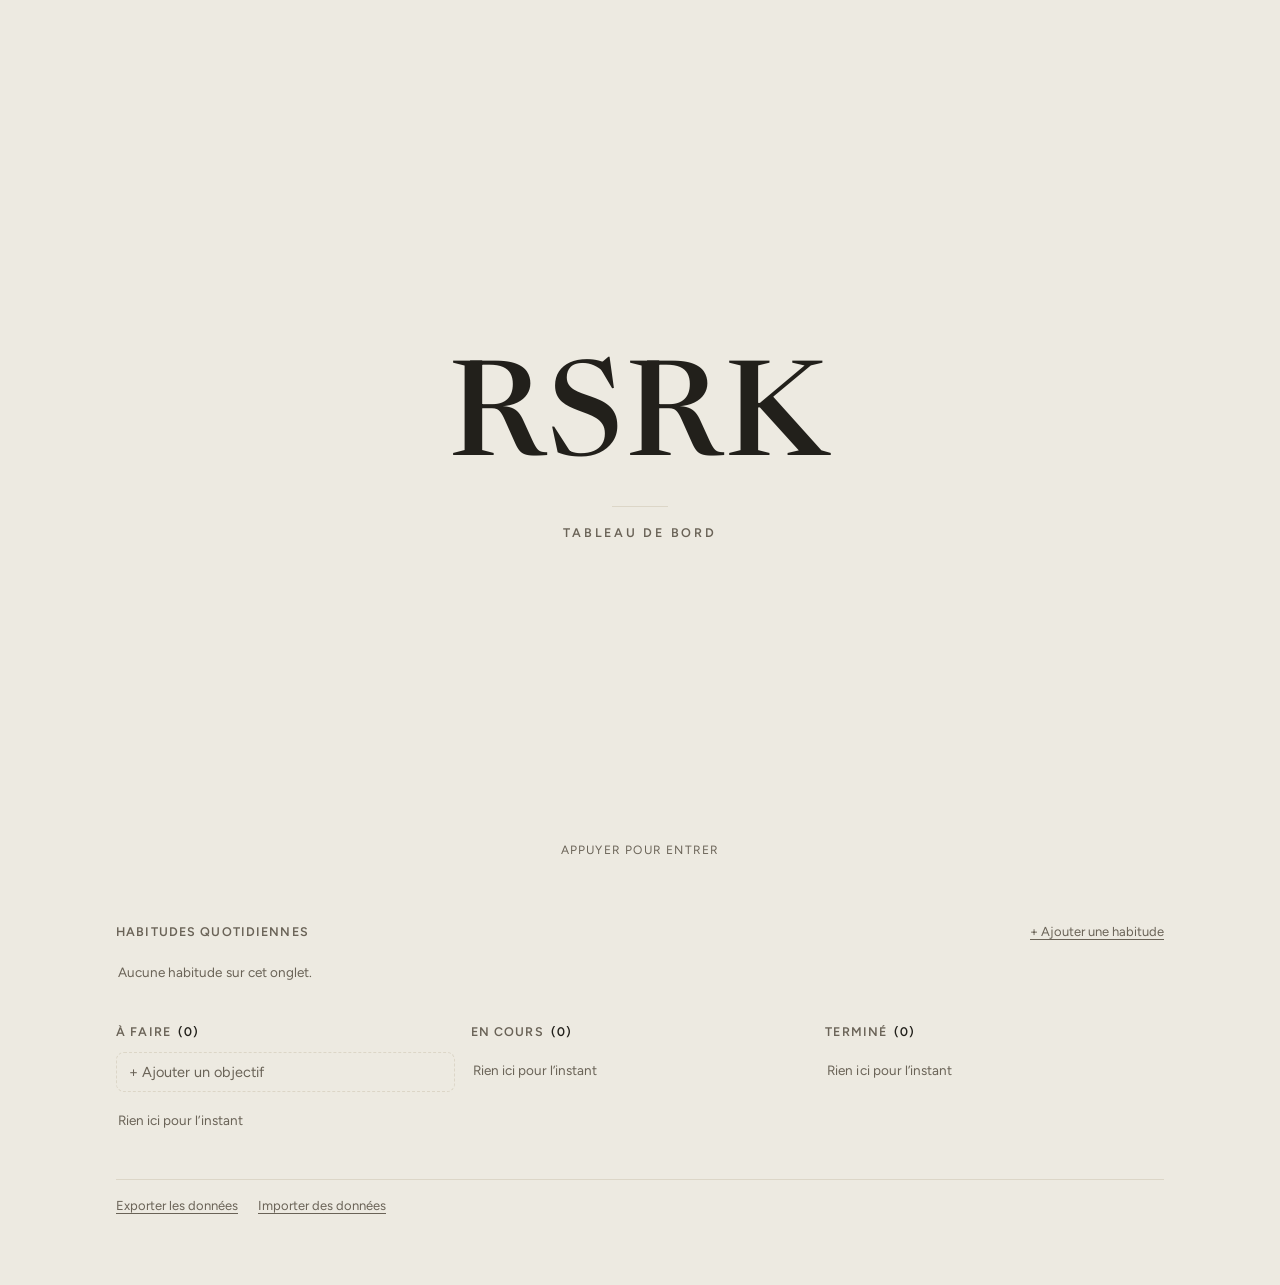
==== rsrk/index.html @ 5736db68 "Ajoute l'application RSRK'S essential (rsrk/) Co-Authored-By: Claude Opus 5.5 <noreply@anthropic.com" ====
<!doctype html><html lang="fr"><head><meta charset=utf8><link rel="manifest" href="manifest.webmanifest"><link rel="apple-touch-icon" href="icon-180.png"><link rel="icon" type="image/png" href="icon-192.png"><meta name="apple-mobile-web-app-capable" content="yes"><meta name="mobile-web-app-capable" content="yes"><meta name="apple-mobile-web-app-title" content="RSRK"><meta name="apple-mobile-web-app-status-bar-style" content="default"><meta name="theme-color" content="#EDEAE1" media="(prefers-color-scheme: light)"><meta name="theme-color" content="#161713" media="(prefers-color-scheme: dark)"><meta name=viewport content="width=device-width,initial-scale=1,viewport-fit=cover"><style>:root{color-scheme:light;box-sizing:border-box;padding-top:env(safe-area-inset-top,0px);padding-bottom:env(safe-area-inset-bottom,0px)}html{scroll-padding-top:env(safe-area-inset-top,0px)}body{margin:0;padding:0;font:14px -apple-system,BlinkMacSystemFont,sans-serif;background:#faf9f5;color:#141413}img{max-width:100%}[hidden]:not([hidden=until-found i]){display:none!important}</style></head><body>
<title>RSRK'S essential</title>
<style>
/* latin-ext */
@font-face {
  font-family: 'Figtree';
  font-style: normal;
  font-weight: 400;
  font-display: swap;
  src: url([data-uri]) format('woff2');
  unicode-range: U+0100-02BA, U+02BD-02C5, U+02C7-02CC, U+02CE-02D7, U+02DD-02FF, U+0304, U+0308, U+0329, U+1D00-1DBF, U+1E00-1E9F, U+1EF2-1EFF, U+2020, U+20A0-20AB, U+20AD-20C0, U+2113, U+2C60-2C7F, U+A720-A7FF;
}
/* latin */
@font-face {
  font-family: 'Figtree';
  font-style: normal;
  font-weight: 400;
  font-display: swap;
  src: url([data-uri]) format('woff2');
  unicode-range: U+0000-00FF, U+0131, U+0152-0153, U+02BB-02BC, U+02C6, U+02DA, U+02DC, U+0304, U+0308, U+0329, U+2000-206F, U+20AC, U+2122, U+2191, U+2193, U+2212, U+2215, U+FEFF, U+FFFD;
}
/* latin-ext */
@font-face {
  font-family: 'Figtree';
  font-style: normal;
  font-weight: 500;
  font-display: swap;
  src: url([data-uri]) format('woff2');
  unicode-range: U+0100-02BA, U+02BD-02C5, U+02C7-02CC, U+02CE-02D7, U+02DD-02FF, U+0304, U+0308, U+0329, U+1D00-1DBF, U+1E00-1E9F, U+1EF2-1EFF, U+2020, U+20A0-20AB, U+20AD-20C0, U+2113, U+2C60-2C7F, U+A720-A7FF;
}
/* latin */
@font-face {
  font-family: 'Figtree';
  font-style: normal;
  font-weight: 500;
  font-display: swap;
  src: url([data-uri]) format('woff2');
  unicode-range: U+0000-00FF, U+0131, U+0152-0153, U+02BB-02BC, U+02C6, U+02DA, U+02DC, U+0304, U+0308, U+0329, U+2000-206F, U+20AC, U+2122, U+2191, U+2193, U+2212, U+2215, U+FEFF, U+FFFD;
}
/* latin-ext */
@font-face {
  font-family: 'Figtree';
  font-style: normal;
  font-weight: 600;
  font-display: swap;
  src: url([data-uri]) format('woff2');
  unicode-range: U+0100-02BA, U+02BD-02C5, U+02C7-02CC, U+02CE-02D7, U+02DD-02FF, U+0304, U+0308, U+0329, U+1D00-1DBF, U+1E00-1E9F, U+1EF2-1EFF, U+2020, U+20A0-20AB, U+20AD-20C0, U+2113, U+2C60-2C7F, U+A720-A7FF;
}
/* latin */
@font-face {
  font-family: 'Figtree';
  font-style: normal;
  font-weight: 600;
  font-display: swap;
  src: url([data-uri]) format('woff2');
  unicode-range: U+0000-00FF, U+0131, U+0152-0153, U+02BB-02BC, U+02C6, U+02DA, U+02DC, U+0304, U+0308, U+0329, U+2000-206F, U+20AC, U+2122, U+2191, U+2193, U+2212, U+2215, U+FEFF, U+FFFD;
}
/* latin-ext */
@font-face {
  font-family: 'Figtree';
  font-style: normal;
  font-weight: 700;
  font-display: swap;
  src: url([data-uri]) format('woff2');
  unicode-range: U+0100-02BA, U+02BD-02C5, U+02C7-02CC, U+02CE-02D7, U+02DD-02FF, U+0304, U+0308, U+0329, U+1D00-1DBF, U+1E00-1E9F, U+1EF2-1EFF, U+2020, U+20A0-20AB, U+20AD-20C0, U+2113, U+2C60-2C7F, U+A720-A7FF;
}
/* latin */
@font-face {
  font-family: 'Figtree';
  font-style: normal;
  font-weight: 700;
  font-display: swap;
  src: url([data-uri]) format('woff2');
  unicode-range: U+0000-00FF, U+0131, U+0152-0153, U+02BB-02BC, U+02C6, U+02DA, U+02DC, U+0304, U+0308, U+0329, U+2000-206F, U+20AC, U+2122, U+2191, U+2193, U+2212, U+2215, U+FEFF, U+FFFD;
}
/* vietnamese */
@font-face {
  font-family: 'Newsreader';
  font-style: normal;
  font-weight: 400;
  font-display: swap;
  src: url([data-uri]) format('woff2');
  unicode-range: U+0102-0103, U+0110-0111, U+0128-0129, U+0168-0169, U+01A0-01A1, U+01AF-01B0, U+0300-0301, U+0303-0304, U+0308-0309, U+0323, U+0329, U+1EA0-1EF9, U+20AB;
}
/* latin-ext */
@font-face {
  font-family: 'Newsreader';
  font-style: normal;
  font-weight: 400;
  font-display: swap;
  src: url([data-uri]) format('woff2');
  unicode-range: U+0100-02BA, U+02BD-02C5, U+02C7-02CC, U+02CE-02D7, U+02DD-02FF, U+0304, U+0308, U+0329, U+1D00-1DBF, U+1E00-1E9F, U+1EF2-1EFF, U+2020, U+20A0-20AB, U+20AD-20C0, U+2113, U+2C60-2C7F, U+A720-A7FF;
}
/* latin */
@font-face {
  font-family: 'Newsreader';
  font-style: normal;
  font-weight: 400;
  font-display: swap;
  src: url([data-uri]) format('woff2');
  unicode-range: U+0000-00FF, U+0131, U+0152-0153, U+02BB-02BC, U+02C6, U+02DA, U+02DC, U+0304, U+0308, U+0329, U+2000-206F, U+20AC, U+2122, U+2191, U+2193, U+2212, U+2215, U+FEFF, U+FFFD;
}
/* vietnamese */
@font-face {
  font-family: 'Newsreader';
  font-style: normal;
  font-weight: 500;
  font-display: swap;
  src: url([data-uri]) format('woff2');
  unicode-range: U+0102-0103, U+0110-0111, U+0128-0129, U+0168-0169, U+01A0-01A1, U+01AF-01B0, U+0300-0301, U+0303-0304, U+0308-0309, U+0323, U+0329, U+1EA0-1EF9, U+20AB;
}
/* latin-ext */
@font-face {
  font-family: 'Newsreader';
  font-style: normal;
  font-weight: 500;
  font-display: swap;
  src: url([data-uri]) format('woff2');
  unicode-range: U+0100-02BA, U+02BD-02C5, U+02C7-02CC, U+02CE-02D7, U+02DD-02FF, U+0304, U+0308, U+0329, U+1D00-1DBF, U+1E00-1E9F, U+1EF2-1EFF, U+2020, U+20A0-20AB, U+20AD-20C0, U+2113, U+2C60-2C7F, U+A720-A7FF;
}
/* latin */
@font-face {
  font-family: 'Newsreader';
  font-style: normal;
  font-weight: 500;
  font-display: swap;
  src: url([data-uri]) format('woff2');
  unicode-range: U+0000-00FF, U+0131, U+0152-0153, U+02BB-02BC, U+02C6, U+02DA, U+02DC, U+0304, U+0308, U+0329, U+2000-206F, U+20AC, U+2122, U+2191, U+2193, U+2212, U+2215, U+FEFF, U+FFFD;
}
</style>
<style>
  :root{
    --paper:#EDEAE1;
    --card:#FAF8F3;
    --ink:#22201B;
    --ink-muted:#6A6357;
    --line:#DCD6C7;
    --accent:#22463B;
    --accent-soft:#DFE8E2;
    --warning:#B07C24;
    --critical:#AB3A2E;
    --shadow:rgba(34,32,27,0.08);
    --radius-s:8px;
    --radius-m:12px;
  }
  @media (prefers-color-scheme: dark){
    :root:not([data-theme="light"]){
      --paper:#161713;
      --card:#1F211B;
      --ink:#EFEAE0;
      --ink-muted:#ABA294;
      --line:#33362D;
      --accent:#78C4A6;
      --accent-soft:#233029;
      --warning:#DFAC5C;
      --critical:#E1786B;
      --shadow:rgba(0,0,0,0.45);
    }
  }
  :root[data-theme="dark"]{
    --paper:#161713;
    --card:#1F211B;
    --ink:#EFEAE0;
    --ink-muted:#ABA294;
    --line:#33362D;
    --accent:#78C4A6;
    --accent-soft:#233029;
    --warning:#DFAC5C;
    --critical:#E1786B;
    --shadow:rgba(0,0,0,0.45);
  }

  *{box-sizing:border-box;}
  html,body{margin:0;padding:0;}
  body{
    background:var(--paper);
    color:var(--ink);
    font-family:'Figtree', system-ui, -apple-system, sans-serif;
    font-size:16px;
    line-height:1.6;
    letter-spacing:0.002em;
    -webkit-font-smoothing:antialiased;
  }
  @media (prefers-reduced-motion: reduce){
    *{transition:none !important; animation:none !important;}
  }

  .app{max-width:1100px;margin:0 auto;padding:32px 26px 72px;}

  header{
    display:flex;align-items:baseline;justify-content:space-between;gap:18px;flex-wrap:wrap;
    padding-bottom:20px;border-bottom:1px solid var(--line);margin-bottom:22px;
  }
  .brand{display:flex;align-items:baseline;gap:14px;}
  .brand-mark{font-family:'Newsreader', Georgia, serif;font-weight:500;font-size:32px;letter-spacing:0.005em;}
  .brand-sub{font-size:14px;color:var(--ink-muted);}
  .today{font-size:14px;color:var(--ink-muted);text-transform:capitalize;font-variant-numeric:tabular-nums;}

  /* ---- tabs ---- */
  .tabstrip{display:flex;align-items:center;gap:6px;overflow-x:auto;padding-bottom:2px;margin-bottom:26px;}
  .tab{
    position:relative;display:flex;align-items:center;gap:9px;
    padding:10px 15px 12px;border:none;background:transparent;cursor:pointer;
    font-family:'Figtree', sans-serif;font-size:15px;font-weight:500;
    color:var(--ink-muted);white-space:nowrap;border-bottom:2px solid transparent;
  }
  .tab:hover{color:var(--ink);}
  .tab.active{color:var(--ink);border-bottom-color:var(--tab-color, var(--accent));}
  .tab .dot{width:9px;height:9px;border-radius:50%;background:var(--tab-color, var(--accent));flex:none;}
  .tab .tab-del{
    margin-left:2px;border:none;background:none;color:var(--ink-muted);cursor:pointer;
    font-size:14px;line-height:1;padding:2px 4px;border-radius:5px;opacity:0;
  }
  .tab:hover .tab-del{opacity:1;}
  .tab .tab-del:hover{color:var(--critical);background:var(--accent-soft);}
  .tab .tab-del.confirm{opacity:1;color:var(--critical);font-size:12px;font-weight:600;}
  .tab-add{
    display:flex;align-items:center;justify-content:center;width:32px;height:32px;flex:none;
    border:1px dashed var(--line);border-radius:50%;background:transparent;color:var(--ink-muted);
    cursor:pointer;font-size:17px;margin-left:6px;
  }
  .tab-add:hover{color:var(--ink);border-color:var(--ink-muted);}

  /* ---- section labels ---- */
  .section-head{
    display:flex;align-items:center;justify-content:space-between;gap:12px;
    margin:0 0 12px;
  }
  .section-label{
    font-size:12.5px;font-weight:600;text-transform:uppercase;letter-spacing:0.09em;
    color:var(--ink-muted);
  }

  /* ---- agenda ---- */
  .agenda-wrap{margin-bottom:30px;}
  .agenda{
    background:var(--card);border:1px solid var(--line);border-radius:var(--radius-m);
    padding:20px 22px;display:grid;grid-template-columns:1fr 300px;gap:26px;align-items:start;
  }
  @media (max-width:820px){ .agenda{grid-template-columns:1fr;} }

  .brief{border-left:3px solid var(--accent);padding-left:16px;margin-bottom:20px;}
  .brief.quiet{border-left-color:var(--line);}
  .brief .bk{
    font-size:11.5px;font-weight:600;text-transform:uppercase;letter-spacing:0.09em;
    color:var(--ink-muted);margin-bottom:4px;
  }
  .brief .bt{
    font-family:'Newsreader', Georgia, serif;font-weight:500;
    font-size:clamp(20px,3.4vw,26px);line-height:1.25;
  }
  .brief .bq{font-size:15px;color:var(--ink-muted);}
  .brief .bn{font-size:14px;color:var(--ink-muted);margin-top:5px;line-height:1.5;}
  .brief .bl{display:flex;flex-direction:column;gap:12px;}
  .brief-time{
    display:inline-block;font-size:12.5px;font-variant-numeric:tabular-nums;
    background:var(--accent-soft);color:var(--accent);padding:2px 9px;border-radius:20px;
    margin-bottom:5px;
  }

  .up-title{
    font-size:11.5px;font-weight:600;text-transform:uppercase;letter-spacing:0.09em;
    color:var(--ink-muted);margin:0 0 9px;
  }
  .up-row{
    display:grid;grid-template-columns:56px 1fr auto;gap:12px;align-items:baseline;
    padding:8px 6px;border-radius:6px;border-top:1px solid var(--line);
  }
  .up-row:hover{background:var(--accent-soft);}
  .up-row .d{
    font-size:12.5px;color:var(--ink-muted);font-variant-numeric:tabular-nums;
    text-transform:uppercase;letter-spacing:0.03em;
  }
  .up-row .t{font-size:14.5px;min-width:0;}
  .up-row .t .h{font-size:12.5px;color:var(--ink-muted);font-variant-numeric:tabular-nums;}
  .up-row .acts{display:flex;gap:2px;opacity:0;}
  .up-row:hover .acts{opacity:1;}
  .up-empty{font-size:14px;color:var(--ink-muted);padding:8px 2px;}

  .cal{min-width:0;}
  .cal-head{
    display:flex;align-items:center;justify-content:space-between;gap:8px;margin-bottom:10px;
  }
  .cal-head .m{font-size:14.5px;font-weight:500;text-transform:capitalize;}
  .cal-nav{
    border:1px solid var(--line);background:transparent;color:var(--ink-muted);cursor:pointer;
    width:26px;height:26px;border-radius:6px;font-size:14px;line-height:1;
    font-family:'Figtree',sans-serif;
  }
  .cal-nav:hover{color:var(--ink);border-color:var(--ink-muted);}
  .cal-grid{display:grid;grid-template-columns:repeat(7,1fr);gap:3px;}
  .cal-dow{
    font-size:10.5px;text-transform:uppercase;letter-spacing:0.05em;color:var(--ink-muted);
    text-align:center;padding-bottom:4px;
  }
  .cal-day{
    position:relative;aspect-ratio:1;border:none;background:transparent;cursor:pointer;
    border-radius:7px;font-family:'Figtree',sans-serif;font-size:13px;color:var(--ink);
    font-variant-numeric:tabular-nums;display:flex;align-items:center;justify-content:center;
    padding:0;
  }
  .cal-day.out{color:var(--ink-muted);opacity:.4;}
  .cal-day:hover{background:var(--accent-soft);}
  .cal-day.today{font-weight:700;box-shadow:inset 0 0 0 1.5px var(--ink-muted);}
  .cal-day.has::after{
    content:'';position:absolute;bottom:4px;left:50%;transform:translateX(-50%);
    width:4px;height:4px;border-radius:50%;background:var(--accent);
  }
  .cal-day.sel{background:var(--accent);color:var(--card);}
  .cal-day.sel.has::after{background:var(--card);}

  /* ---- stats ---- */
  .stats{display:grid;grid-template-columns:repeat(3,1fr);gap:14px;margin-bottom:30px;}
  .stat{background:var(--card);border:1px solid var(--line);border-radius:var(--radius-m);padding:16px 18px;}
  .stat .n{
    font-family:'Newsreader', Georgia, serif;font-weight:500;font-size:30px;line-height:1.1;
    font-variant-numeric:tabular-nums;color:var(--stat-color,var(--ink));
  }
  .stat .l{font-size:13px;color:var(--ink-muted);margin-top:4px;}
  .stat .bar{height:5px;border-radius:3px;background:var(--line);margin-top:12px;overflow:hidden;}
  .stat .bar > div{height:100%;background:var(--tab-color,var(--accent));}

  /* ---- habits ---- */
  .habits-wrap{margin-bottom:30px;}
  .habits{display:grid;grid-template-columns:repeat(2,1fr);gap:12px;}
  .habit{
    background:var(--card);border:1px solid var(--line);border-radius:var(--radius-m);
    padding:14px 16px;display:flex;flex-direction:column;gap:12px;
  }
  .habit-top{display:flex;align-items:center;justify-content:space-between;gap:10px;}
  .habit-title{font-size:15px;font-weight:500;}
  .habit-right{display:flex;align-items:center;gap:8px;flex:none;}
  .habit-streak{font-size:13px;color:var(--ink-muted);font-variant-numeric:tabular-nums;}
  .habit-days{display:flex;gap:7px;}
  .day{
    display:flex;flex-direction:column;align-items:center;gap:5px;border:none;background:none;
    cursor:pointer;padding:0;font-family:'Figtree',sans-serif;
  }
  .day .dl{font-size:11px;color:var(--ink-muted);text-transform:uppercase;letter-spacing:0.04em;}
  .day .box{
    width:26px;height:26px;border-radius:8px;border:1.5px solid var(--line);
    display:flex;align-items:center;justify-content:center;font-size:14px;color:transparent;
  }
  .day.done .box{background:var(--habit-color,var(--accent));border-color:var(--habit-color,var(--accent));color:var(--card);}
  .day.today .box{border-color:var(--ink-muted);}
  .day.today .dl{color:var(--ink);font-weight:600;}
  .day:hover .box{border-color:var(--ink-muted);}

  /* ---- board ---- */
  .board{display:grid;grid-template-columns:repeat(3,1fr);gap:16px;}
  @media (max-width:760px){
    .board{grid-template-columns:1fr;}
    .stats{grid-template-columns:1fr;}
    .habits{grid-template-columns:1fr;}
  }
  .column{display:flex;flex-direction:column;gap:10px;min-width:0;}
  .column h2{
    display:flex;align-items:baseline;gap:7px;margin:0;font-size:12.5px;font-weight:600;
    text-transform:uppercase;letter-spacing:0.09em;color:var(--ink-muted);
  }
  .column h2 .count{color:var(--ink);font-variant-numeric:tabular-nums;}
  .add-goal{
    border:1px dashed var(--line);background:transparent;color:var(--ink-muted);
    border-radius:var(--radius-s);padding:10px 12px;font-size:14.5px;cursor:pointer;text-align:left;
    font-family:'Figtree',sans-serif;
  }
  .add-goal:hover{color:var(--ink);border-color:var(--ink-muted);}
  .link-btn{
    border:none;background:none;color:var(--ink-muted);font-size:13px;cursor:pointer;
    text-decoration:underline;text-underline-offset:3px;padding:0;text-align:left;width:fit-content;
    font-family:'Figtree',sans-serif;
  }
  .link-btn:hover{color:var(--ink);}

  .cards{display:flex;flex-direction:column;gap:10px;}
  .card{
    background:var(--card);border:1px solid var(--line);border-left:3px solid var(--tab-color,var(--accent));
    border-radius:var(--radius-s);padding:13px 14px;box-shadow:0 1px 2px var(--shadow);
  }
  .card .row1{display:flex;justify-content:space-between;gap:10px;align-items:flex-start;}
  .card .title{font-size:15px;font-weight:500;line-height:1.45;}
  .card .note{font-size:13.5px;color:var(--ink-muted);margin-top:5px;line-height:1.5;
    display:-webkit-box;-webkit-line-clamp:3;-webkit-box-orient:vertical;overflow:hidden;}
  .card .meta{display:flex;flex-wrap:wrap;gap:7px;margin-top:10px;}
  .chip{font-size:12px;padding:2px 9px;border-radius:20px;font-variant-numeric:tabular-nums;}
  .chip.deadline{background:var(--accent-soft);color:var(--accent);}
  .chip.example{background:var(--warning);color:var(--card);}
  .card .actions{display:flex;align-items:center;gap:2px;flex:none;}
  .icon-btn{
    border:none;background:none;color:var(--ink-muted);cursor:pointer;font-size:15px;
    padding:3px 6px;border-radius:5px;line-height:1;font-family:'Figtree',sans-serif;
  }
  .icon-btn:hover{color:var(--ink);background:var(--accent-soft);}
  .icon-btn.del:hover{color:var(--critical);}
  .icon-btn.del.confirm{color:var(--critical);font-size:12px;font-weight:600;}
  .empty-col{font-size:13.5px;color:var(--ink-muted);padding:8px 2px;}

  /* ---- modal ---- */
  .overlay{position:fixed;inset:0;background:rgba(20,18,14,0.45);display:flex;
    align-items:center;justify-content:center;padding:20px;z-index:50;}
  .overlay[hidden]{display:none;}
  .modal{
    background:var(--card);border:1px solid var(--line);border-radius:var(--radius-m);
    width:100%;max-width:400px;padding:22px;box-shadow:0 10px 30px var(--shadow);
    max-height:90vh;overflow-y:auto;
  }
  .modal h3{margin:0 0 16px;font-family:'Newsreader',Georgia,serif;font-weight:500;font-size:21px;}
  .field{margin-bottom:14px;}
  .field label{display:block;font-size:12.5px;font-weight:600;text-transform:uppercase;
    letter-spacing:0.07em;color:var(--ink-muted);margin-bottom:6px;}
  .field input[type=text], .field input[type=date], .field input[type=time], .field textarea{
    width:100%;background:var(--paper);border:1px solid var(--line);border-radius:var(--radius-s);
    padding:9px 11px;font-family:'Figtree',sans-serif;font-size:15px;color:var(--ink);
  }
  .field textarea{resize:vertical;min-height:66px;line-height:1.5;}
  .field input:focus, .field textarea:focus{outline:2px solid var(--accent);outline-offset:1px;}
  .field.inline{display:flex;align-items:center;gap:9px;}
  .field.inline label{margin:0;text-transform:none;letter-spacing:0;font-weight:400;font-size:14.5px;color:var(--ink);}
  .field.inline input[type=checkbox]{width:17px;height:17px;accent-color:var(--accent);flex:none;}
  .two-col{display:grid;grid-template-columns:1fr 1fr;gap:12px;}
  .swatches{display:flex;gap:9px;flex-wrap:wrap;}
  .swatch{width:28px;height:28px;border-radius:50%;cursor:pointer;border:2px solid transparent;}
  .swatch.selected{border-color:var(--ink);}
  .modal-actions{display:flex;justify-content:space-between;align-items:center;margin-top:18px;gap:8px;}
  .btn{font-family:'Figtree',sans-serif;font-size:14.5px;font-weight:500;border-radius:var(--radius-s);
    padding:10px 17px;cursor:pointer;border:1px solid transparent;}
  .btn.primary{background:var(--accent);color:var(--card);}
  .btn.primary:hover{opacity:.9;}
  .btn.ghost{background:transparent;border-color:var(--line);color:var(--ink);}
  .btn.ghost:hover{border-color:var(--ink-muted);}
  .btn.text{background:none;border:none;color:var(--critical);padding:10px 4px;}
  .btn:focus-visible, .icon-btn:focus-visible, .tab:focus-visible, .swatch:focus-visible, .day:focus-visible,
  .cal-day:focus-visible, .cal-nav:focus-visible{
    outline:2px solid var(--accent);outline-offset:2px;
  }
  /* ---- montant ---- */
  .amount-wrap{margin-bottom:30px;}
  .amount-card{
    background:var(--card);border:1px solid var(--line);border-radius:var(--radius-m);
    padding:20px 22px;display:flex;align-items:flex-end;justify-content:space-between;
    gap:16px;flex-wrap:wrap;border-left:3px solid var(--tab-color,var(--accent));
  }
  .amount-card .lbl{font-size:13px;color:var(--ink-muted);margin-bottom:4px;}
  .amount-card .val{
    font-family:'Newsreader', Georgia, serif;font-weight:500;
    font-size:clamp(30px,6vw,42px);line-height:1.05;font-variant-numeric:tabular-nums;
    color:var(--tab-color,var(--accent));
  }
  .amount-empty{
    background:transparent;border:1px dashed var(--line);border-radius:var(--radius-m);
    padding:16px 18px;color:var(--ink-muted);font-size:14.5px;cursor:pointer;width:100%;
    text-align:left;font-family:'Figtree',sans-serif;
  }
  .amount-empty:hover{color:var(--ink);border-color:var(--ink-muted);}

  /* ---- dépenses / camembert ---- */
  .spend-wrap{margin-bottom:30px;}
  .spend{
    background:var(--card);border:1px solid var(--line);border-radius:var(--radius-m);
    padding:22px;display:grid;grid-template-columns:220px 1fr;gap:26px;align-items:center;
  }
  @media (max-width:700px){ .spend{grid-template-columns:1fr;} }
  .donut-box{position:relative;width:100%;max-width:220px;margin:0 auto;}
  .donut-box svg{display:block;width:100%;height:auto;overflow:visible;}
  .donut-center{
    position:absolute;inset:0;display:flex;flex-direction:column;
    align-items:center;justify-content:center;pointer-events:none;text-align:center;
  }
  .donut-center .t{font-size:11.5px;color:var(--ink-muted);letter-spacing:.04em;text-transform:uppercase;}
  .donut-center .v{
    font-family:'Newsreader',Georgia,serif;font-weight:500;font-size:24px;line-height:1.1;
    font-variant-numeric:tabular-nums;margin-top:2px;
  }
  .legend{display:flex;flex-direction:column;gap:2px;min-width:0;}
  .legend-row{
    display:grid;grid-template-columns:12px 1fr auto auto;gap:10px;align-items:center;
    padding:7px 6px;border-radius:6px;
  }
  .legend-row:hover{background:var(--accent-soft);}
  .legend-row .swatch{width:12px;height:12px;border-radius:3px;}
  .legend-row .name{font-size:14px;overflow:hidden;text-overflow:ellipsis;white-space:nowrap;}
  .legend-row .amt{font-size:14px;font-variant-numeric:tabular-nums;font-weight:500;}
  .legend-row .pct{font-size:12.5px;color:var(--ink-muted);font-variant-numeric:tabular-nums;min-width:38px;text-align:right;}
  .legend-row .acts{display:flex;gap:2px;opacity:0;}
  .legend-row:hover .acts{opacity:1;}
  .spend-empty{font-size:14px;color:var(--ink-muted);margin:0 0 10px;}
  .slice{transition:opacity .12s;cursor:pointer;}
  .donut-box.hovering .slice{opacity:.42;}
  .donut-box.hovering .slice.on{opacity:1;}
  .tip{
    position:fixed;z-index:60;background:var(--ink);color:var(--card);
    padding:7px 10px;border-radius:6px;font-size:12.5px;pointer-events:none;
    white-space:nowrap;font-variant-numeric:tabular-nums;
  }
  .tip[hidden]{display:none;}

  /* ---- écran d'accueil ---- */
  .splash{
    position:fixed;inset:0;z-index:100;background:var(--paper);
    display:flex;flex-direction:column;align-items:center;justify-content:center;
    gap:16px;cursor:pointer;padding:24px;text-align:center;
    transition:opacity .45s ease;
  }
  .splash[hidden]{display:none !important;}
  .splash.out{opacity:0;pointer-events:none;}
  .splash-mark{
    font-family:'Newsreader', Georgia, serif;font-weight:500;
    font-size:clamp(64px,17vw,132px);line-height:1;letter-spacing:0.02em;color:var(--ink);
    animation:splashIn .9s ease both;
  }
  .splash-rule{width:56px;height:1px;background:var(--line);animation:splashIn 1.05s ease both;}
  .splash-sub{
    font-size:12.5px;font-weight:600;text-transform:uppercase;letter-spacing:0.22em;
    color:var(--ink-muted);animation:splashIn 1.2s ease both;
  }
  .splash-hint{
    position:absolute;bottom:40px;font-size:12px;letter-spacing:0.1em;
    color:var(--ink-muted);text-transform:uppercase;
    animation:splashHint 2.4s ease-in-out .9s infinite;
  }
  @keyframes splashIn{from{opacity:0;transform:translateY(10px);}to{opacity:1;transform:none;}}
  @keyframes splashHint{0%,100%{opacity:.35;}50%{opacity:.9;}}

  .skeleton{color:var(--ink-muted);font-size:15px;padding:32px 4px;}
</style>

<div class="splash" id="splash">
  <div class="splash-mark">RSRK</div>
  <div class="splash-rule"></div>
  <div class="splash-sub">Tableau de bord</div>
  <div class="splash-hint">Appuyer pour entrer</div>
</div>

<div class="app">
  <header>
    <div class="brand">
      <span class="brand-mark">RSRK</span>
      <span class="brand-sub">Tableau de bord</span>
    </div>
    <div class="today" id="todayLabel"></div>
  </header>

  <nav class="tabstrip" id="tabstrip"></nav>

  <main id="main">
    <div class="skeleton" id="skeleton">Chargement…</div>

    <section class="agenda-wrap" id="agendaWrap" hidden>
      <div class="section-head">
        <span class="section-label">Agenda</span>
        <button class="link-btn" id="addEventBtn">+ Ajouter un événement</button>
      </div>
      <div class="agenda">
        <div class="agenda-left">
          <div id="brief"></div>
          <p class="up-title">À venir</p>
          <div id="upcoming"></div>
        </div>
        <div class="cal">
          <div class="cal-head">
            <button class="cal-nav" id="calPrev" title="Mois précédent">‹</button>
            <span class="m" id="calMonth"></span>
            <button class="cal-nav" id="calNext" title="Mois suivant">›</button>
          </div>
          <div class="cal-grid" id="calGrid"></div>
        </div>
      </div>
    </section>

    <section class="stats" id="stats" hidden></section>

    <section class="amount-wrap" id="amountWrap" hidden></section>

    <section class="spend-wrap" id="spendWrap" hidden>
      <div class="section-head">
        <span class="section-label">Dépenses</span>
        <button class="link-btn" id="addSpendBtn">+ Ajouter une dépense</button>
      </div>
      <div id="spendBody"></div>
    </section>

    <section class="habits-wrap" id="habitsWrap" hidden>
      <div class="section-head">
        <span class="section-label">Habitudes quotidiennes</span>
        <button class="link-btn" id="addHabitBtn">+ Ajouter une habitude</button>
      </div>
      <div class="habits" id="habits"></div>
    </section>

    <div class="board" id="board" hidden>
      <div class="column" data-status="todo">
        <h2>À faire <span class="count" id="count-todo"></span></h2>
        <button class="add-goal" id="addGoalBtn">+ Ajouter un objectif</button>
        <button class="link-btn" id="clearExBtn" hidden>Supprimer les exemples</button>
        <div class="cards" id="col-todo"></div>
      </div>
      <div class="column" data-status="in_progress">
        <h2>En cours <span class="count" id="count-in_progress"></span></h2>
        <div class="cards" id="col-in_progress"></div>
      </div>
      <div class="column" data-status="done">
        <h2>Terminé <span class="count" id="count-done"></span></h2>
        <div class="cards" id="col-done"></div>
      </div>
    </div>
  </main>
</div>

<div class="tip" id="tip" hidden></div>

<div class="overlay" id="overlay" hidden>
  <div class="modal" id="modal"></div>
</div>

<script>window.RSRK_SEED = {"tabs":{"perso":{"name":"Perso","color":"#22463B","order":0,"createdAt":1},"marque":{"name":"Marque RSRK","color":"#B4552C","order":1,"createdAt":2}},"goals":{},"habits":{},"expenses":{},"events":{}};</script>
<script>
// Base de données locale : remplace celle de l'artefact claude.ai.
// Tout est enregistré sur cet ordinateur (localStorage), sans serveur ni connexion.
(function(){
  var KEY = 'rsrk-db';
  var COLLECTIONS = ['tabs','goals','habits','expenses','events'];
  var state = null, listeners = [];

  function isObject(v){ return v && typeof v === 'object' && !Array.isArray(v); }
  function clone(v){ return JSON.parse(JSON.stringify(v)); }
  function merge(target, patch){
    Object.keys(patch).forEach(function(k){
      if(isObject(patch[k]) && isObject(target[k])) merge(target[k], patch[k]);
      else target[k] = patch[k];
    });
    return target;
  }

  function load(){
    var raw = localStorage.getItem(KEY);
    // premier lancement : on part des données importées de l'artefact
    state = raw ? JSON.parse(raw) : clone(window.RSRK_SEED || {});
    COLLECTIONS.forEach(function(c){ if(!state[c]) state[c] = {}; });
    if(!raw) save();
  }

  function save(){
    try { localStorage.setItem(KEY, JSON.stringify(state)); }
    catch(err){ alert('Enregistrement impossible : ' + err.message); }
    if(window.RSRK_ON_SAVE) window.RSRK_ON_SAVE();
  }

  function snapshot(name, orderField){
    var col = state[name] || {};
    var docs = Object.keys(col).map(function(id){
      var data = col[id];
      return {id: id, data: function(){ return clone(data); }};
    });
    if(orderField){
      docs.sort(function(a, b){
        var x = a.data()[orderField], y = b.data()[orderField];
        return x < y ? -1 : x > y ? 1 : 0;
      });
    }
    return {docs: docs};
  }

  function notify(name){
    listeners.forEach(function(l){
      if(!name || l.name === name) l.cb(snapshot(l.name, l.orderField));
    });
  }

  function commit(name){ save(); notify(name); }

  function newId(){
    var chars = 'abcdefghijklmnopqrstuvwxyz0123456789', id = '';
    for(var i = 0; i < 20; i++) id += chars.charAt(Math.floor(Math.random() * chars.length));
    return id;
  }

  function query(name, orderField){
    return {
      orderBy: function(field){ return query(name, field); },
      onSnapshot: function(cb){
        var l = {name: name, orderField: orderField, cb: cb};
        listeners.push(l);
        cb(snapshot(name, orderField));
        return function(){ listeners = listeners.filter(function(x){ return x !== l; }); };
      },
      add: function(data){
        var id = newId();
        state[name][id] = clone(data);
        // la page lit l'identifiant avant le rafraîchissement, comme sur l'artefact
        return Promise.resolve({id: id}).then(function(ref){
          setTimeout(function(){ commit(name); }, 0);
          return ref;
        });
      }
    };
  }

  function doc(path){
    var parts = path.split('/'), name = parts[0], id = parts[1];
    function later(){ return Promise.resolve().then(function(){ setTimeout(function(){ commit(name); }, 0); }); }
    return {
      set: function(data){ state[name][id] = clone(data); return later(); },
      update: function(patch){ if(state[name][id]) merge(state[name][id], clone(patch)); return later(); },
      delete: function(){ delete state[name][id]; return later(); }
    };
  }

  // une autre fenêtre de l'application a modifié les données
  window.addEventListener('storage', function(e){
    if(e.key !== KEY || !e.newValue) return;
    state = JSON.parse(e.newValue); notify();
  });

  window.claude = {
    use: function(capability){
      if(capability !== 'db') return Promise.resolve(null);
      try { load(); } catch(err){ return Promise.resolve(null); }
      return Promise.resolve({collection: function(name){ return query(name, null); }, doc: doc});
    }
  };
})();
</script>
<script>
(function(){
  var TAB_COLORS = ['#22463B','#B4552C','#9C7A28','#3A5A78','#6B3F62','#8C4A3E'];
  var STATUSES = ['todo','in_progress','done'];
  var STATUS_LABELS = {todo:'À faire', in_progress:'En cours', done:'Terminé'};
  var DAY_LETTERS = ['D','L','M','M','J','V','S'];
  var DOW_SHORT = ['Lu','Ma','Me','Je','Ve','Sa','Di'];

  var dbNS = null, tabs = [], goals = [], habits = [], expenses = [], events = [], activeTabId = null;
  var memoryMode = false, memId = 1;
  var calCursor = null, calSelected = null;

  var EUR = new Intl.NumberFormat('fr-FR', {style:'currency', currency:'EUR', maximumFractionDigits:0});
  function money(n){ return EUR.format(Number(n) || 0); }

  var todayLabel = document.getElementById('todayLabel');
  var tabstripEl = document.getElementById('tabstrip');
  var statsEl = document.getElementById('stats');
  var habitsWrap = document.getElementById('habitsWrap');
  var habitsEl = document.getElementById('habits');
  var boardEl = document.getElementById('board');
  var skeletonEl = document.getElementById('skeleton');
  var splash = document.getElementById('splash');
  if(splash){
    document.body.style.overflow = 'hidden';
    var splashGone = false;
    var dismissSplash = function(){
      if(splashGone) return;
      splashGone = true;
      splash.classList.add('out');
      document.body.style.overflow = '';
      setTimeout(function(){ splash.hidden = true; }, 500);
    };
    splash.addEventListener('click', dismissSplash);
    splash.addEventListener('touchstart', dismissSplash, {passive:true});
    document.addEventListener('keydown', function(){ dismissSplash(); }, true);
  }

  var overlay = document.getElementById('overlay');
  var modal = document.getElementById('modal');

  todayLabel.textContent = new Date().toLocaleDateString('fr-FR', {weekday:'long', day:'numeric', month:'long', year:'numeric'});

  function closeModal(){ overlay.hidden = true; modal.innerHTML=''; }
  overlay.addEventListener('click', function(e){ if(e.target === overlay) closeModal(); });
  document.addEventListener('keydown', function(e){ if(e.key === 'Escape' && !overlay.hidden) closeModal(); });

  function activeTab(){ return tabs.find(function(t){ return t.id === activeTabId; }); }
  function tabColor(){ var t = activeTab(); return t ? (t.color || '#22463B') : '#22463B'; }

  function dateKey(d){
    var m = String(d.getMonth()+1); if(m.length<2) m='0'+m;
    var day = String(d.getDate()); if(day.length<2) day='0'+day;
    return d.getFullYear()+'-'+m+'-'+day;
  }
  function shiftDays(n){ var d = new Date(); d.setHours(12,0,0,0); d.setDate(d.getDate()+n); return d; }
  function last7(){ var out=[]; for(var i=6;i>=0;i--) out.push(shiftDays(-i)); return out; }
  function streakOf(log){
    log = log || {};
    var n = 0, start = log[dateKey(shiftDays(0))] ? 0 : -1;
    if(start === -1 && !log[dateKey(shiftDays(-1))]) return 0;
    for(var i = start; i > -400; i--){
      if(log[dateKey(shiftDays(i))]) n++; else break;
    }
    return n;
  }

  // ---------- render ----------
  function renderAll(){
    skeletonEl.hidden = true; statsEl.hidden = false; boardEl.hidden = false;
    renderTabStrip(); renderAgenda(); renderStats(); renderAmount(); renderSpend(); renderHabits(); renderBoard();
  }

  // ---------- agenda ----------
  function eventsOn(key){
    var md = key.slice(5);
    return events.filter(function(e){
      if(!e.date) return false;
      if(e.date === key) return true;
      return !!e.repeatYearly && e.date.slice(5) === md && e.date <= key;
    }).sort(function(a,b){ return (a.time||'99:99').localeCompare(b.time||'99:99'); });
  }

  function longDate(key){
    var d = new Date(key + 'T12:00:00');
    if(isNaN(d)) return key;
    return d.toLocaleDateString('fr-FR', {weekday:'long', day:'numeric', month:'long'});
  }
  function shortDate(key){
    var d = new Date(key + 'T12:00:00');
    if(isNaN(d)) return key;
    return d.toLocaleDateString('fr-FR', {weekday:'short', day:'numeric'}).replace('.', '');
  }

  function renderAgenda(){
    document.getElementById('agendaWrap').hidden = false;
    renderBrief();
    renderUpcoming();
    renderCalendar();
  }

  function renderBrief(){
    var host = document.getElementById('brief');
    var key = calSelected || dateKey(shiftDays(0));
    var isToday = key === dateKey(shiftDays(0));
    var list = eventsOn(key);
    host.innerHTML = '';
    var box = document.createElement('div');
    box.className = 'brief' + (list.length ? '' : ' quiet');

    var k = document.createElement('div'); k.className = 'bk';
    k.textContent = isToday ? "Aujourd'hui · " + longDate(key) : longDate(key);
    box.appendChild(k);

    if(list.length === 0){
      var q = document.createElement('div'); q.className = 'bq';
      q.textContent = isToday
        ? 'Rien de prévu aujourd’hui. Journée libre.'
        : 'Rien de prévu ce jour-là.';
      box.appendChild(q);
    } else {
      var wrapL = document.createElement('div'); wrapL.className = 'bl';
      list.forEach(function(e){
        var item = document.createElement('div');
        if(e.time){
          var tm = document.createElement('span'); tm.className='brief-time'; tm.textContent = e.time;
          item.appendChild(tm);
        }
        var t = document.createElement('div'); t.className='bt'; t.textContent = e.title;
        item.appendChild(t);
        if(e.note){
          var n = document.createElement('div'); n.className='bn'; n.textContent = e.note;
          item.appendChild(n);
        }
        wrapL.appendChild(item);
      });
      box.appendChild(wrapL);
    }
    host.appendChild(box);
  }

  function renderUpcoming(){
    var host = document.getElementById('upcoming');
    host.innerHTML = '';
    var out = [];
    for(var i = 0; i <= 120 && out.length < 6; i++){
      var key = dateKey(shiftDays(i));
      eventsOn(key).forEach(function(e){ out.push({key:key, ev:e}); });
    }
    if(out.length === 0){
      var p = document.createElement('div'); p.className='up-empty';
      p.textContent = 'Aucun événement dans les quatre prochains mois.';
      host.appendChild(p);
      return;
    }
    out.slice(0,6).forEach(function(o){
      var row = document.createElement('div'); row.className='up-row';
      var d = document.createElement('span'); d.className='d'; d.textContent = shortDate(o.key);
      var t = document.createElement('span'); t.className='t';
      t.textContent = o.ev.title;
      if(o.ev.time){
        var h = document.createElement('span'); h.className='h'; h.textContent = ' · ' + o.ev.time;
        t.appendChild(h);
      }
      var acts = document.createElement('span'); acts.className='acts';
      var ed = document.createElement('button'); ed.className='icon-btn'; ed.textContent='✎'; ed.title='Modifier';
      ed.addEventListener('click', function(){ openEventModal(o.ev); });
      var dl = document.createElement('button'); dl.className='icon-btn del'; dl.textContent='×'; dl.title='Supprimer';
      dl.addEventListener('click', function(){
        if(dl.classList.contains('confirm')){ deleteEvent(o.ev.id); }
        else { dl.classList.add('confirm'); dl.textContent='Suppr.';
          setTimeout(function(){ dl.classList.remove('confirm'); dl.textContent='×'; }, 3500); }
      });
      acts.appendChild(ed); acts.appendChild(dl);
      row.appendChild(d); row.appendChild(t); row.appendChild(acts);
      host.appendChild(row);
    });
  }

  function renderCalendar(){
    if(!calCursor){ var n = new Date(); calCursor = new Date(n.getFullYear(), n.getMonth(), 1); }
    var grid = document.getElementById('calGrid');
    document.getElementById('calMonth').textContent =
      calCursor.toLocaleDateString('fr-FR', {month:'long', year:'numeric'});
    grid.innerHTML = '';
    DOW_SHORT.forEach(function(d){
      var el = document.createElement('div'); el.className='cal-dow'; el.textContent = d;
      grid.appendChild(el);
    });
    var first = new Date(calCursor.getFullYear(), calCursor.getMonth(), 1);
    var offset = (first.getDay() + 6) % 7;
    var start = new Date(first); start.setDate(first.getDate() - offset); start.setHours(12,0,0,0);
    var todayKey = dateKey(shiftDays(0));
    for(var i=0;i<42;i++){
      var d = new Date(start); d.setDate(start.getDate()+i); d.setHours(12,0,0,0);
      var key = dateKey(d);
      var b = document.createElement('button');
      b.className = 'cal-day';
      if(d.getMonth() !== calCursor.getMonth()) b.classList.add('out');
      if(key === todayKey) b.classList.add('today');
      if(eventsOn(key).length) b.classList.add('has');
      if(calSelected === key) b.classList.add('sel');
      b.textContent = d.getDate();
      b.title = longDate(key);
      (function(k){
        b.addEventListener('click', function(){
          calSelected = (calSelected === k) ? null : k;
          renderBrief(); renderCalendar();
        });
      })(key);
      grid.appendChild(b);
    }
  }

  document.getElementById('calPrev').addEventListener('click', function(){
    calCursor = new Date(calCursor.getFullYear(), calCursor.getMonth()-1, 1); renderCalendar();
  });
  document.getElementById('calNext').addEventListener('click', function(){
    calCursor = new Date(calCursor.getFullYear(), calCursor.getMonth()+1, 1); renderCalendar();
  });

  function openEventModal(e){
    modal.innerHTML =
      '<h3>' + (e ? 'Modifier l’événement' : 'Nouvel événement') + '</h3>' +
      '<div class="field"><label>Intitulé</label><input type="text" id="eTitle" maxlength="90" placeholder="Ex. Vérifier UTRGV"></div>' +
      '<div class="two-col">' +
        '<div class="field"><label>Date</label><input type="date" id="eDate"></div>' +
        '<div class="field"><label>Heure (optionnel)</label><input type="time" id="eTime"></div>' +
      '</div>' +
      '<div class="field inline"><input type="checkbox" id="eRepeat"><label for="eRepeat">Se répète chaque année</label></div>' +
      '<div class="field"><label>Note (optionnel)</label><textarea id="eNote" maxlength="400"></textarea></div>' +
      '<div class="modal-actions">' +
        (e ? '<button class="btn text" id="delBtn">Supprimer</button>' : '') +
        '<span style="flex:1"></span>' +
        '<button class="btn ghost" id="cancelBtn">Annuler</button>' +
        '<button class="btn primary" id="saveBtn">' + (e ? 'Enregistrer' : 'Ajouter') + '</button>' +
      '</div>';
    document.getElementById('eDate').value = e ? (e.date || '') : (calSelected || dateKey(shiftDays(0)));
    if(e){
      document.getElementById('eTitle').value = e.title || '';
      document.getElementById('eTime').value = e.time || '';
      document.getElementById('eRepeat').checked = !!e.repeatYearly;
      document.getElementById('eNote').value = e.note || '';
      document.getElementById('delBtn').addEventListener('click', function(){ deleteEvent(e.id); closeModal(); });
    }
    overlay.hidden = false;
    document.getElementById('eTitle').focus();
    document.getElementById('cancelBtn').addEventListener('click', closeModal);
    document.getElementById('saveBtn').addEventListener('click', function(){
      var title = document.getElementById('eTitle').value.trim();
      var date = document.getElementById('eDate').value;
      if(!title || !date) return;
      var patch = {
        title: title,
        date: date,
        time: document.getElementById('eTime').value || '',
        repeatYearly: document.getElementById('eRepeat').checked,
        note: document.getElementById('eNote').value.trim()
      };
      if(e) updateEvent(e.id, patch); else addEvent(patch);
      closeModal();
    });
  }

  document.getElementById('addEventBtn').addEventListener('click', function(){ openEventModal(null); });

  // ---------- montant ----------
  function renderAmount(){
    var t = activeTab(), wrap = document.getElementById('amountWrap');
    wrap.hidden = false; wrap.innerHTML = '';
    if(!t) return;
    if(typeof t.amountValue === 'number'){
      var card = document.createElement('div');
      card.className = 'amount-card';
      card.style.setProperty('--tab-color', t.color || '#22463B');
      var left = document.createElement('div');
      var lbl = document.createElement('div'); lbl.className='lbl';
      lbl.textContent = t.amountLabel || 'Montant';
      var val = document.createElement('div'); val.className='val';
      val.textContent = money(t.amountValue);
      left.appendChild(lbl); left.appendChild(val);
      var btn = document.createElement('button'); btn.className='btn ghost';
      btn.textContent = 'Modifier';
      btn.addEventListener('click', function(){ openAmountModal(t); });
      card.appendChild(left); card.appendChild(btn);
      wrap.appendChild(card);
    } else {
      var e = document.createElement('button');
      e.className = 'amount-empty';
      e.textContent = '+ Définir un montant pour cet onglet (épargne, budget alloué…)';
      e.addEventListener('click', function(){ openAmountModal(t); });
      wrap.appendChild(e);
    }
  }

  function openAmountModal(t){
    modal.innerHTML =
      '<h3>Montant de l’onglet</h3>' +
      '<div class="field"><label>Intitulé</label><input type="text" id="aLabel" maxlength="40" placeholder="Ex. Épargne, Alloué à l’entreprise"></div>' +
      '<div class="field"><label>Montant (€)</label><input type="text" inputmode="decimal" id="aValue" placeholder="0"></div>' +
      '<div class="modal-actions"><button class="btn ghost" id="cancelBtn">Annuler</button><button class="btn primary" id="saveBtn">Enregistrer</button></div>';
    document.getElementById('aLabel').value = t.amountLabel || '';
    document.getElementById('aValue').value = (typeof t.amountValue === 'number') ? t.amountValue : '';
    overlay.hidden = false;
    document.getElementById('aValue').focus();
    document.getElementById('cancelBtn').addEventListener('click', closeModal);
    document.getElementById('saveBtn').addEventListener('click', function(){
      var v = parseFloat(String(document.getElementById('aValue').value).replace(',', '.').replace(/\s/g, ''));
      if(isNaN(v)) v = 0;
      var lab = document.getElementById('aLabel').value.trim() || 'Montant';
      updateTab(t.id, {amountLabel: lab, amountValue: v});
      closeModal();
    });
  }

  // ---------- dépenses / camembert ----------
  function expensesForTab(){
    return expenses.filter(function(e){ return e.tabId === activeTabId; })
                   .sort(function(a,b){ return (Number(b.amount)||0) - (Number(a.amount)||0); });
  }

  // rampe séquentielle à une seule teinte, dérivée de la couleur de l'onglet :
  // les parts sont triées par montant, donc la magnitude est encodée par la clarté.
  function ramp(hex, i, n){
    var r = parseInt(hex.slice(1,3),16), g = parseInt(hex.slice(3,5),16), b = parseInt(hex.slice(5,7),16);
    var dark = document.documentElement.getAttribute('data-theme') === 'dark' ||
      (!document.documentElement.getAttribute('data-theme') &&
        window.matchMedia && window.matchMedia('(prefers-color-scheme: dark)').matches);
    var tr = dark ? 236 : 250, tg = dark ? 232 : 246, tb = dark ? 218 : 236;
    var k = n <= 1 ? 0 : (i / (n - 1)) * 0.62;
    function mix(c, t){ return Math.round(c + (t - c) * k); }
    return 'rgb(' + mix(r,tr) + ',' + mix(g,tg) + ',' + mix(b,tb) + ')';
  }

  function renderSpend(){
    var wrap = document.getElementById('spendWrap');
    var body = document.getElementById('spendBody');
    var t = activeTab();
    wrap.hidden = false;
    body.innerHTML = '';
    if(!t) return;
    var list = expensesForTab();
    var color = t.color || '#22463B';

    if(list.length === 0){
      var p = document.createElement('p'); p.className='spend-empty';
      p.textContent = 'Aucune dépense enregistrée. Ajoutes-en une et le camembert se construit tout seul.';
      body.appendChild(p);
      return;
    }

    var total = list.reduce(function(s,e){ return s + (Number(e.amount)||0); }, 0);
    var card = document.createElement('div'); card.className = 'spend';

    // camembert
    var box = document.createElement('div'); box.className = 'donut-box';
    var NS = 'http://www.w3.org/2000/svg';
    var svg = document.createElementNS(NS, 'svg');
    svg.setAttribute('viewBox', '0 0 100 100');
    svg.setAttribute('role', 'img');
    svg.setAttribute('aria-label', 'Répartition des dépenses');
    var R = 42, C = 2 * Math.PI * R, acc = 0;
    list.forEach(function(e, i){
      var frac = total ? (Number(e.amount)||0) / total : 0;
      var seg = document.createElementNS(NS, 'circle');
      seg.setAttribute('cx','50'); seg.setAttribute('cy','50'); seg.setAttribute('r', String(R));
      seg.setAttribute('fill','none');
      seg.setAttribute('stroke', ramp(color, i, list.length));
      seg.setAttribute('stroke-width','15');
      // 2px de respiration entre les parts
      var len = Math.max(frac * C - 2, 0.6);
      seg.setAttribute('stroke-dasharray', len + ' ' + (C - len));
      seg.setAttribute('stroke-dashoffset', String(-acc * C + 1));
      seg.setAttribute('transform','rotate(-90 50 50)');
      seg.setAttribute('class','slice');
      seg.dataset.idx = String(i);
      svg.appendChild(seg);
      acc += frac;
    });
    box.appendChild(svg);
    var ctr = document.createElement('div'); ctr.className='donut-center';
    ctr.innerHTML = '<span class="t">Total</span>';
    var cv = document.createElement('span'); cv.className='v'; cv.textContent = money(total);
    ctr.appendChild(cv);
    box.appendChild(ctr);
    card.appendChild(box);

    // légende
    var leg = document.createElement('div'); leg.className='legend';
    list.forEach(function(e, i){
      var frac = total ? (Number(e.amount)||0) / total : 0;
      var row = document.createElement('div'); row.className='legend-row';
      var sw = document.createElement('span'); sw.className='swatch';
      sw.style.background = ramp(color, i, list.length);
      var nm = document.createElement('span'); nm.className='name'; nm.textContent = e.label;
      var am = document.createElement('span'); am.className='amt'; am.textContent = money(e.amount);
      var pc = document.createElement('span'); pc.className='pct'; pc.textContent = Math.round(frac*100) + ' %';
      var acts = document.createElement('span'); acts.className='acts';
      var ed = document.createElement('button'); ed.className='icon-btn'; ed.textContent='✎'; ed.title='Modifier';
      ed.addEventListener('click', function(){ openSpendModal(e); });
      var dl = document.createElement('button'); dl.className='icon-btn del'; dl.textContent='×'; dl.title='Supprimer';
      dl.addEventListener('click', function(){
        if(dl.classList.contains('confirm')){ deleteExpense(e.id); }
        else { dl.classList.add('confirm'); dl.textContent='Suppr.';
          setTimeout(function(){ dl.classList.remove('confirm'); dl.textContent='×'; }, 3500); }
      });
      acts.appendChild(ed); acts.appendChild(dl);
      row.appendChild(sw); row.appendChild(nm); row.appendChild(am); row.appendChild(pc); row.appendChild(acts);
      row.addEventListener('mouseenter', function(){ highlight(box, i, true); });
      leg.appendChild(row);
    });
    leg.addEventListener('mouseleave', function(){ highlight(box, -1, false); });
    card.appendChild(leg);
    body.appendChild(card);

    // survol sur le camembert
    var tip = document.getElementById('tip');
    svg.querySelectorAll('.slice').forEach(function(s){
      s.addEventListener('mousemove', function(ev){
        var i = Number(s.dataset.idx), e = list[i];
        var frac = total ? (Number(e.amount)||0)/total : 0;
        highlight(box, i, true);
        tip.hidden = false;
        tip.textContent = e.label + ' — ' + money(e.amount) + ' (' + Math.round(frac*100) + ' %)';
        tip.style.left = Math.min(ev.clientX + 14, window.innerWidth - tip.offsetWidth - 8) + 'px';
        tip.style.top = (ev.clientY + 16) + 'px';
      });
      s.addEventListener('mouseleave', function(){ highlight(box, -1, false); tip.hidden = true; });
    });
  }

  function highlight(box, idx, on){
    box.classList.toggle('hovering', on);
    box.querySelectorAll('.slice').forEach(function(s){
      s.classList.toggle('on', Number(s.dataset.idx) === idx);
    });
  }

  function openSpendModal(e){
    modal.innerHTML =
      '<h3>' + (e ? 'Modifier la dépense' : 'Nouvelle dépense') + '</h3>' +
      '<div class="field"><label>Poste</label><input type="text" id="sLabel" maxlength="40" placeholder="Ex. Échantillons, Sérigraphie, Shooting"></div>' +
      '<div class="field"><label>Montant (€)</label><input type="text" inputmode="decimal" id="sAmount" placeholder="0"></div>' +
      '<div class="modal-actions">' +
        (e ? '<button class="btn text" id="delBtn">Supprimer</button>' : '') +
        '<span style="flex:1"></span>' +
        '<button class="btn ghost" id="cancelBtn">Annuler</button>' +
        '<button class="btn primary" id="saveBtn">' + (e ? 'Enregistrer' : 'Ajouter') + '</button>' +
      '</div>';
    if(e){
      document.getElementById('sLabel').value = e.label || '';
      document.getElementById('sAmount').value = e.amount;
      document.getElementById('delBtn').addEventListener('click', function(){ deleteExpense(e.id); closeModal(); });
    }
    overlay.hidden = false;
    document.getElementById('sLabel').focus();
    document.getElementById('cancelBtn').addEventListener('click', closeModal);
    document.getElementById('saveBtn').addEventListener('click', function(){
      var lab = document.getElementById('sLabel').value.trim();
      var v = parseFloat(String(document.getElementById('sAmount').value).replace(',', '.').replace(/\s/g, ''));
      if(!lab || isNaN(v)) return;
      if(e) updateExpense(e.id, {label: lab, amount: v});
      else addExpense(lab, v);
      closeModal();
    });
  }

  function renderTabStrip(){
    tabstripEl.innerHTML = '';
    tabs.forEach(function(t){
      var btn = document.createElement('button');
      btn.className = 'tab' + (t.id === activeTabId ? ' active' : '');
      btn.style.setProperty('--tab-color', t.color || '#22463B');
      var dot = document.createElement('span'); dot.className='dot';
      var label = document.createElement('span'); label.textContent = t.name;
      btn.appendChild(dot); btn.appendChild(label);
      var del = document.createElement('span');
      del.className='tab-del'; del.textContent='✕'; del.title='Supprimer cet onglet';
      del.addEventListener('click', function(ev){
        ev.stopPropagation();
        if(tabs.length <= 1) return;
        if(del.classList.contains('confirm')){ deleteTab(t.id); }
        else {
          del.classList.add('confirm'); del.textContent='Confirmer';
          setTimeout(function(){ del.classList.remove('confirm'); del.textContent='✕'; }, 3500);
        }
      });
      btn.appendChild(del);
      btn.addEventListener('click', function(){ activeTabId = t.id; renderAll(); });
      tabstripEl.appendChild(btn);
    });
    var add = document.createElement('button');
    add.className='tab-add'; add.textContent='+'; add.title='Ajouter un onglet';
    add.addEventListener('click', openAddTabModal);
    tabstripEl.appendChild(add);
  }

  function goalsForTab(){ return goals.filter(function(g){ return g.tabId === activeTabId; }); }
  function habitsForTab(){
    return habits.filter(function(h){ return h.tabId === activeTabId; })
                 .sort(function(a,b){ return (a.createdAt||0)-(b.createdAt||0); });
  }

  function renderStats(){
    var color = tabColor(), list = goalsForTab();
    var total = list.length;
    var done = list.filter(function(g){ return g.status==='done'; }).length;
    var inprog = list.filter(function(g){ return g.status==='in_progress'; }).length;
    var pct = total ? Math.round(done/total*100) : 0;
    statsEl.innerHTML = '';
    [{n:total,l:'Objectifs'},{n:inprog,l:'En cours'},{n:done,l:'Terminés'}].forEach(function(tile,i){
      var d = document.createElement('div'); d.className='stat';
      d.style.setProperty('--stat-color', color); d.style.setProperty('--tab-color', color);
      var n = document.createElement('div'); n.className='n'; n.textContent = tile.n;
      var l = document.createElement('div'); l.className='l'; l.textContent = tile.l;
      d.appendChild(n); d.appendChild(l);
      if(i===0){
        var bar=document.createElement('div'); bar.className='bar';
        var fill=document.createElement('div'); fill.style.width=pct+'%';
        bar.appendChild(fill); d.appendChild(bar);
      }
      statsEl.appendChild(d);
    });
  }

  function renderHabits(){
    var list = habitsForTab(), color = tabColor();
    habitsWrap.hidden = false;
    habitsEl.innerHTML = '';
    if(list.length === 0){
      var e = document.createElement('div'); e.className='empty-col';
      e.textContent = 'Aucune habitude sur cet onglet.';
      habitsEl.appendChild(e);
      return;
    }
    list.forEach(function(h){
      var box = document.createElement('div'); box.className='habit';
      box.style.setProperty('--habit-color', color);

      var top = document.createElement('div'); top.className='habit-top';
      var title = document.createElement('span'); title.className='habit-title'; title.textContent = h.title;
      var right = document.createElement('div'); right.className='habit-right';
      var s = streakOf(h.log);
      var streak = document.createElement('span'); streak.className='habit-streak';
      streak.textContent = s > 0 ? ('série ' + s + ' j') : 'série 0 j';
      var del = document.createElement('button'); del.className='icon-btn del'; del.textContent='×';
      del.title='Supprimer cette habitude';
      del.addEventListener('click', function(){
        if(del.classList.contains('confirm')){ deleteHabit(h.id); }
        else {
          del.classList.add('confirm'); del.textContent='Suppr.';
          setTimeout(function(){ del.classList.remove('confirm'); del.textContent='×'; }, 3500);
        }
      });
      right.appendChild(streak); right.appendChild(del);
      top.appendChild(title); top.appendChild(right);
      box.appendChild(top);

      var days = document.createElement('div'); days.className='habit-days';
      var todayKey = dateKey(shiftDays(0));
      last7().forEach(function(d){
        var key = dateKey(d);
        var on = !!(h.log && h.log[key]);
        var b = document.createElement('button');
        b.className = 'day' + (on ? ' done' : '') + (key === todayKey ? ' today' : '');
        b.title = d.toLocaleDateString('fr-FR', {weekday:'long', day:'numeric', month:'long'});
        var dl = document.createElement('span'); dl.className='dl'; dl.textContent = DAY_LETTERS[d.getDay()];
        var bx = document.createElement('span'); bx.className='box'; bx.textContent='✓';
        b.appendChild(dl); b.appendChild(bx);
        b.addEventListener('click', function(){ toggleHabitDay(h, key, !on); });
        days.appendChild(b);
      });
      box.appendChild(days);
      habitsEl.appendChild(box);
    });
  }

  function fmtDate(iso){
    if(!iso) return '';
    var d = new Date(iso + 'T00:00:00');
    if(isNaN(d)) return iso;
    return d.toLocaleDateString('fr-FR', {day:'numeric', month:'short'});
  }

  function renderBoard(){
    var list = goalsForTab(), color = tabColor();
    document.getElementById('clearExBtn').hidden = !list.some(function(g){ return g.isExample; });
    STATUSES.forEach(function(status){
      var col = document.getElementById('col-'+status);
      var countEl = document.getElementById('count-'+status);
      var items = list.filter(function(g){ return g.status===status; })
                      .sort(function(a,b){ return (a.createdAt||0)-(b.createdAt||0); });
      countEl.textContent = '(' + items.length + ')';
      col.innerHTML = '';
      if(items.length === 0){
        var e = document.createElement('div'); e.className='empty-col';
        e.textContent = 'Rien ici pour l’instant';
        col.appendChild(e);
      }
      items.forEach(function(g){ col.appendChild(renderCard(g, color)); });
    });
  }

  function renderCard(g, color){
    var card = document.createElement('div'); card.className='card';
    card.style.setProperty('--tab-color', color);

    var row1 = document.createElement('div'); row1.className='row1';
    var title = document.createElement('div'); title.className='title'; title.textContent = g.title;
    row1.appendChild(title);

    var actions = document.createElement('div'); actions.className='actions';
    var idx = STATUSES.indexOf(g.status);
    if(idx > 0){
      var back = document.createElement('button'); back.className='icon-btn'; back.textContent='‹';
      back.title = 'Déplacer vers ' + STATUS_LABELS[STATUSES[idx-1]];
      back.addEventListener('click', function(){ updateGoal(g.id, {status: STATUSES[idx-1]}); });
      actions.appendChild(back);
    }
    if(idx < STATUSES.length-1){
      var fwd = document.createElement('button'); fwd.className='icon-btn'; fwd.textContent='›';
      fwd.title = 'Déplacer vers ' + STATUS_LABELS[STATUSES[idx+1]];
      fwd.addEventListener('click', function(){ updateGoal(g.id, {status: STATUSES[idx+1]}); });
      actions.appendChild(fwd);
    }
    var edit = document.createElement('button'); edit.className='icon-btn'; edit.textContent='✎';
    edit.title='Modifier';
    edit.addEventListener('click', function(){ openEditGoalModal(g); });
    actions.appendChild(edit);

    var del = document.createElement('button'); del.className='icon-btn del'; del.textContent='×';
    del.title='Supprimer';
    del.addEventListener('click', function(){
      if(del.classList.contains('confirm')){ deleteGoal(g.id); }
      else {
        del.classList.add('confirm'); del.textContent='Suppr.';
        setTimeout(function(){ del.classList.remove('confirm'); del.textContent='×'; }, 3500);
      }
    });
    actions.appendChild(del);
    row1.appendChild(actions);
    card.appendChild(row1);

    if(g.note){
      var note = document.createElement('div'); note.className='note'; note.textContent = g.note;
      card.appendChild(note);
    }
    if(g.deadline || g.isExample){
      var meta = document.createElement('div'); meta.className='meta';
      if(g.deadline){
        var chip = document.createElement('span'); chip.className='chip deadline';
        chip.textContent = fmtDate(g.deadline); meta.appendChild(chip);
      }
      if(g.isExample){
        var ex = document.createElement('span'); ex.className='chip example'; ex.textContent='Exemple';
        meta.appendChild(ex);
      }
      card.appendChild(meta);
    }
    return card;
  }

  // ---------- modals ----------
  function openAddTabModal(){
    var chosen = TAB_COLORS[tabs.length % TAB_COLORS.length];
    modal.innerHTML =
      '<h3>Nouvel onglet</h3>' +
      '<div class="field"><label>Nom</label><input type="text" id="tabName" maxlength="30" placeholder="Ex. Sport, Épargne…"></div>' +
      '<div class="field"><label>Couleur</label><div class="swatches" id="swatches"></div></div>' +
      '<div class="modal-actions"><button class="btn ghost" id="cancelBtn">Annuler</button><button class="btn primary" id="saveBtn">Créer</button></div>';
    var sw = document.getElementById('swatches');
    TAB_COLORS.forEach(function(c){
      var s = document.createElement('div'); s.className='swatch'+(c===chosen?' selected':'');
      s.style.background=c; s.setAttribute('tabindex','0');
      s.addEventListener('click', function(){
        sw.querySelectorAll('.swatch').forEach(function(x){ x.classList.remove('selected'); });
        s.classList.add('selected'); chosen = c;
      });
      sw.appendChild(s);
    });
    overlay.hidden = false;
    document.getElementById('tabName').focus();
    document.getElementById('cancelBtn').addEventListener('click', closeModal);
    document.getElementById('saveBtn').addEventListener('click', function(){
      var name = document.getElementById('tabName').value.trim();
      if(!name) return;
      addTab(name, chosen); closeModal();
    });
  }

  function openAddHabitModal(){
    modal.innerHTML =
      '<h3>Nouvelle habitude</h3>' +
      '<div class="field"><label>Intitulé</label><input type="text" id="hTitle" maxlength="60" placeholder="Ex. 1 h de lecture"></div>' +
      '<div class="modal-actions"><button class="btn ghost" id="cancelBtn">Annuler</button><button class="btn primary" id="saveBtn">Ajouter</button></div>';
    overlay.hidden = false;
    document.getElementById('hTitle').focus();
    document.getElementById('cancelBtn').addEventListener('click', closeModal);
    document.getElementById('saveBtn').addEventListener('click', function(){
      var t = document.getElementById('hTitle').value.trim();
      if(!t) return;
      addHabit(t); closeModal();
    });
  }

  function goalModal(titleText, g){
    modal.innerHTML =
      '<h3>' + titleText + '</h3>' +
      '<div class="field"><label>Titre</label><input type="text" id="gTitle" maxlength="90"></div>' +
      '<div class="field"><label>Notes (optionnel)</label><textarea id="gNote" maxlength="400"></textarea></div>' +
      '<div class="field"><label>Échéance (optionnel)</label><input type="date" id="gDeadline"></div>' +
      '<div class="modal-actions">' +
        (g ? '<button class="btn text" id="delBtn">Supprimer</button>' : '') +
        '<span style="flex:1"></span>' +
        '<button class="btn ghost" id="cancelBtn">Annuler</button>' +
        '<button class="btn primary" id="saveBtn">' + (g ? 'Enregistrer' : 'Ajouter') + '</button>' +
      '</div>';
    if(g){
      document.getElementById('gTitle').value = g.title || '';
      document.getElementById('gNote').value = g.note || '';
      document.getElementById('gDeadline').value = g.deadline || '';
      document.getElementById('delBtn').addEventListener('click', function(){ deleteGoal(g.id); closeModal(); });
    }
    overlay.hidden = false;
    document.getElementById('gTitle').focus();
    document.getElementById('cancelBtn').addEventListener('click', closeModal);
    document.getElementById('saveBtn').addEventListener('click', function(){
      var title = document.getElementById('gTitle').value.trim();
      if(!title) return;
      var note = document.getElementById('gNote').value.trim();
      var deadline = document.getElementById('gDeadline').value;
      if(g) updateGoal(g.id, {title:title, note:note, deadline:deadline, isExample:false});
      else addGoal(title, note, deadline);
      closeModal();
    });
  }
  function openAddGoalModal(){ goalModal('Nouvel objectif', null); }
  function openEditGoalModal(g){ goalModal('Modifier l’objectif', g); }

  document.getElementById('addGoalBtn').addEventListener('click', openAddGoalModal);
  document.getElementById('addHabitBtn').addEventListener('click', openAddHabitModal);
  document.getElementById('addSpendBtn').addEventListener('click', function(){ openSpendModal(null); });
  document.getElementById('clearExBtn').addEventListener('click', function(){
    goalsForTab().filter(function(g){ return g.isExample; }).forEach(function(g){ deleteGoal(g.id); });
  });

  // ---------- data ops ----------
  function addTab(name, color){
    var order = tabs.length;
    if(memoryMode){
      var id = 't'+(memId++);
      tabs.push({id:id,name:name,color:color,order:order,createdAt:Date.now()});
      activeTabId = id; renderAll(); return;
    }
    dbNS.collection('tabs').add({name:name,color:color,order:order,createdAt:Date.now()})
      .then(function(ref){ activeTabId = ref.id; });
  }

  function deleteTab(id){
    if(memoryMode){
      tabs = tabs.filter(function(t){ return t.id!==id; });
      goals = goals.filter(function(g){ return g.tabId!==id; });
      habits = habits.filter(function(h){ return h.tabId!==id; });
      if(activeTabId===id) activeTabId = tabs.length ? tabs[0].id : null;
      renderAll(); return;
    }
    goals.filter(function(g){ return g.tabId===id; }).forEach(function(g){ dbNS.doc('goals/'+g.id).delete(); });
    habits.filter(function(h){ return h.tabId===id; }).forEach(function(h){ dbNS.doc('habits/'+h.id).delete(); });
    dbNS.doc('tabs/'+id).delete().then(function(){
      if(activeTabId===id){
        var rest = tabs.filter(function(t){ return t.id!==id; });
        activeTabId = rest.length ? rest[0].id : null;
      }
    });
  }

  function updateTab(id, patch){
    if(memoryMode){
      tabs = tabs.map(function(t){ return t.id===id ? Object.assign({},t,patch) : t; });
      renderAll(); return;
    }
    dbNS.doc('tabs/'+id).update(patch);
  }

  function addEvent(body){
    body.createdAt = Date.now();
    if(memoryMode){ body.id='v'+(memId++); events.push(body); renderAll(); return; }
    dbNS.collection('events').add(body);
  }
  function updateEvent(id, patch){
    if(memoryMode){
      events = events.map(function(e){ return e.id===id ? Object.assign({},e,patch) : e; });
      renderAll(); return;
    }
    dbNS.doc('events/'+id).update(patch);
  }
  function deleteEvent(id){
    if(memoryMode){ events = events.filter(function(e){ return e.id!==id; }); renderAll(); return; }
    dbNS.doc('events/'+id).delete();
  }

  function addExpense(label, amount){
    var body = {tabId: activeTabId, label: label, amount: amount, createdAt: Date.now()};
    if(memoryMode){ body.id='e'+(memId++); expenses.push(body); renderAll(); return; }
    dbNS.collection('expenses').add(body);
  }
  function updateExpense(id, patch){
    if(memoryMode){
      expenses = expenses.map(function(e){ return e.id===id ? Object.assign({},e,patch) : e; });
      renderAll(); return;
    }
    dbNS.doc('expenses/'+id).update(patch);
  }
  function deleteExpense(id){
    if(memoryMode){ expenses = expenses.filter(function(e){ return e.id!==id; }); renderAll(); return; }
    dbNS.doc('expenses/'+id).delete();
  }

  function addGoal(title, note, deadline){
    var body = {tabId:activeTabId, title:title, note:note, deadline:deadline, status:'todo', isExample:false, createdAt:Date.now()};
    if(memoryMode){ body.id='g'+(memId++); goals.push(body); renderAll(); return; }
    dbNS.collection('goals').add(body);
  }
  function updateGoal(id, patch){
    if(memoryMode){
      goals = goals.map(function(g){ return g.id===id ? Object.assign({},g,patch) : g; });
      renderAll(); return;
    }
    dbNS.doc('goals/'+id).update(patch);
  }
  function deleteGoal(id){
    if(memoryMode){ goals = goals.filter(function(g){ return g.id!==id; }); renderAll(); return; }
    dbNS.doc('goals/'+id).delete();
  }

  function addHabit(title){
    var body = {tabId:activeTabId, title:title, log:{}, createdAt:Date.now()};
    if(memoryMode){ body.id='h'+(memId++); habits.push(body); renderAll(); return; }
    dbNS.collection('habits').add(body);
  }
  function deleteHabit(id){
    if(memoryMode){ habits = habits.filter(function(h){ return h.id!==id; }); renderAll(); return; }
    dbNS.doc('habits/'+id).delete();
  }
  function toggleHabitDay(h, key, on){
    var patch = {}; patch[key] = on;
    if(memoryMode){
      habits = habits.map(function(x){
        if(x.id!==h.id) return x;
        var log = Object.assign({}, x.log||{}); log[key]=on;
        return Object.assign({}, x, {log:log});
      });
      renderAll(); return;
    }
    dbNS.doc('habits/'+h.id).update({log: patch});
  }

  // ---------- boot ----------
  function subscribe(){
    dbNS.collection('tabs').orderBy('order').onSnapshot(function(snap){
      tabs = snap.docs.map(function(d){ return Object.assign({id:d.id}, d.data()); });
      if(!activeTabId && tabs.length) activeTabId = tabs[0].id;
      if(activeTabId && !tabs.find(function(t){ return t.id===activeTabId; })){
        activeTabId = tabs.length ? tabs[0].id : null;
      }
      renderAll();
    }, function(){ skeletonEl.textContent = 'Stockage indisponible pour le moment.'; });

    dbNS.collection('goals').onSnapshot(function(snap){
      goals = snap.docs.map(function(d){ return Object.assign({id:d.id}, d.data()); });
      renderAll();
    }, function(){});

    dbNS.collection('habits').onSnapshot(function(snap){
      habits = snap.docs.map(function(d){ return Object.assign({id:d.id}, d.data()); });
      renderAll();
    }, function(){});

    dbNS.collection('expenses').onSnapshot(function(snap){
      expenses = snap.docs.map(function(d){ return Object.assign({id:d.id}, d.data()); });
      renderAll();
    }, function(){});

    dbNS.collection('events').onSnapshot(function(snap){
      events = snap.docs.map(function(d){ return Object.assign({id:d.id}, d.data()); });
      renderAll();
    }, function(){});
  }

  function seedMemoryFallback(){
    tabs = [
      {id:'perso', name:'Perso', color:'#22463B', order:0, createdAt:1},
      {id:'marque', name:'Marque RSRK', color:'#B4552C', order:1, createdAt:2}
    ];
    activeTabId = 'perso';
    goals = [{id:'m1', tabId:'perso', title:'Aperçu hors connexion', note:'Ouvre la page publiée pour retrouver et enregistrer tes données.', status:'todo', isExample:true, createdAt:1}];
    habits = [{id:'h1', tabId:'perso', title:'1 h de lecture', log:{}, createdAt:1}];
    expenses = [];
    events = [];
  }

  function boot(){
    if(!window.claude || !window.claude.use){
      memoryMode = true; seedMemoryFallback(); renderAll(); return;
    }
    window.claude.use('db').then(function(ns){
      if(!ns){ memoryMode = true; seedMemoryFallback(); renderAll(); return; }
      dbNS = ns; subscribe();
    });
  }

  boot();
})();
</script>
<script>
// Export / import des données et notifications push (version iPhone).
(function(){
  var DB_KEY = 'rsrk-db', CFG_KEY = 'rsrk-push', SYNCED_KEY = 'rsrk-push-synced';
  var VAPID_PUBLIC = 'BB5TqxthPqWhxByrYfBvg_GD1Nc7U_wBmJit5q_-JSS7wNjlT5kFxUp4mqqXrAR6K5emm1QqEQJcydl1uudbZB0';
  var DEFAULT_REPO = 'gerald-rs/rsrk-push';
  var hosted = location.protocol === 'https:';
  var canPush = hosted && 'serviceWorker' in navigator && 'PushManager' in window && 'Notification' in window;

  var overlay = document.getElementById('overlay');
  var modal = document.getElementById('modal');
  function closeModal(){ overlay.hidden = true; modal.innerHTML = ''; }

  function getCfg(){ try { return JSON.parse(localStorage.getItem(CFG_KEY)) || null; } catch(e){ return null; } }
  function setCfg(cfg){
    if(cfg) localStorage.setItem(CFG_KEY, JSON.stringify(cfg));
    else { localStorage.removeItem(CFG_KEY); localStorage.removeItem(SYNCED_KEY); }
  }

  // ---------- pied de page ----------
  var style = document.createElement('style');
  style.textContent =
    '.app-foot{display:flex;flex-wrap:wrap;gap:8px 20px;margin-top:40px;padding-top:18px;border-top:1px solid var(--line);}' +
    '.modal p.hint{font-size:14px;color:var(--ink-muted);margin:0 0 14px;line-height:1.5;}' +
    '.modal p.status{font-size:14px;margin:12px 0 0;line-height:1.5;}' +
    '.modal p.status.err{color:var(--critical);}';
  document.head.appendChild(style);

  var foot = document.createElement('footer'); foot.className = 'app-foot';
  function footLink(text, fn){
    var b = document.createElement('button'); b.className = 'link-btn'; b.textContent = text;
    b.addEventListener('click', fn); foot.appendChild(b);
  }
  footLink('Exporter les données', exportData);
  footLink('Importer des données', importData);
  if(hosted) footLink('Notifications', openPushModal);
  document.querySelector('.app').appendChild(foot);

  // ---------- export / import ----------
  function exportData(){
    var d = new Date();
    var name = 'rsrk-donnees-' + d.getFullYear() + '-' + ('0' + (d.getMonth()+1)).slice(-2) + '-' + ('0' + d.getDate()).slice(-2) + '.json';
    var json = JSON.stringify(JSON.parse(localStorage.getItem(DB_KEY) || '{}'), null, 2);
    // sur iPhone, la feuille de partage permet d'enregistrer dans Fichiers ou d'envoyer par AirDrop
    if('standalone' in navigator && navigator.canShare){
      var file = new File([json], name, {type: 'application/json'});
      if(navigator.canShare({files: [file]})){ navigator.share({files: [file]}).catch(function(){}); return; }
    }
    var a = document.createElement('a');
    a.href = URL.createObjectURL(new Blob([json], {type: 'application/json'}));
    a.download = name;
    document.body.appendChild(a); a.click(); a.remove();
    setTimeout(function(){ URL.revokeObjectURL(a.href); }, 1000);
  }

  function importData(){
    var input = document.createElement('input');
    input.type = 'file'; input.accept = '.json,application/json';
    input.addEventListener('change', function(){
      var file = input.files && input.files[0];
      if(!file) return;
      file.text().then(function(txt){
        var data = JSON.parse(txt);
        if(!data || typeof data.tabs !== 'object' || typeof data.goals !== 'object') throw new Error('format inattendu');
        if(!confirm('Remplacer toutes les données de cet appareil par celles du fichier ?')) return;
        localStorage.setItem(DB_KEY, JSON.stringify(data));
        localStorage.removeItem(SYNCED_KEY);
        location.reload();
      }).catch(function(err){ alert('Fichier illisible : ' + err.message); });
    });
    input.click();
  }

  // ---------- dépôt privé GitHub (agenda + abonnement) ----------
  function b64(str){ return btoa(unescape(encodeURIComponent(str))); }

  function gh(cfg, file, method, body){
    return fetch('https://api.github.com/repos/' + cfg.repo + '/contents/' + file, {
      method: method, cache: 'no-store',
      headers: {'Authorization': 'Bearer ' + cfg.token, 'Accept': 'application/vnd.github+json'},
      body: body ? JSON.stringify(body) : undefined
    });
  }

  function ghError(r){
    if(r.status === 401) return new Error('jeton GitHub refusé (expiré ou mal copié).');
    if(r.status === 403 || r.status === 404) return new Error('dépôt introuvable ou jeton sans droit d’écriture (' + r.status + ').');
    return new Error('GitHub a répondu ' + r.status + '.');
  }

  function putFile(cfg, file, obj){
    return gh(cfg, file, 'GET').then(function(r){
      // 404 : le fichier n'existe pas encore (si c'est le dépôt qui manque, l'écriture le dira)
      if(r.status === 404) return null;
      if(!r.ok) throw ghError(r);
      return r.json();
    }).then(function(cur){
      var body = {message: 'maj ' + file, content: b64(JSON.stringify(obj, null, 2) + '\n')};
      if(cur && cur.sha) body.sha = cur.sha;
      return gh(cfg, file, 'PUT', body);
    }).then(function(r){ if(!r.ok) throw ghError(r); });
  }

  function eventsPayload(){
    var db = JSON.parse(localStorage.getItem(DB_KEY) || '{}'), col = db.events || {};
    return Object.keys(col).sort().map(function(id){
      var e = col[id];
      return {title: e.title || '', date: e.date || '', time: e.time || '', repeatYearly: !!e.repeatYearly};
    });
  }

  function syncEvents(){
    var cfg = getCfg();
    if(!cfg) return Promise.resolve();
    var payload = eventsPayload(), json = JSON.stringify(payload);
    if(localStorage.getItem(SYNCED_KEY) === json) return Promise.resolve();
    return putFile(cfg, 'data/events.json', payload).then(function(){
      localStorage.setItem(SYNCED_KEY, json);
      cfg.syncError = ''; cfg.syncedAt = Date.now(); setCfg(cfg);
    }, function(err){
      cfg.syncError = err.message; setCfg(cfg);
      throw err;
    });
  }

  var syncTimer = null;
  window.RSRK_ON_SAVE = function(){
    if(!getCfg()) return;
    clearTimeout(syncTimer);
    syncTimer = setTimeout(function(){ syncEvents().catch(function(){}); }, 4000);
  };

  // ---------- notifications ----------
  function keyBytes(b64url){
    var s = atob(b64url.replace(/-/g, '+').replace(/_/g, '/'));
    var out = new Uint8Array(s.length);
    for(var i = 0; i < s.length; i++) out[i] = s.charCodeAt(i);
    return out;
  }

  function subscribe(){
    return Notification.requestPermission().then(function(p){
      if(p !== 'granted') throw new Error('notifications refusées. Autorise-les dans Réglages › Notifications › RSRK.');
      return navigator.serviceWorker.ready;
    }).then(function(reg){
      return reg.pushManager.subscribe({userVisibleOnly: true, applicationServerKey: keyBytes(VAPID_PUBLIC)});
    });
  }

  function openPushModal(){
    var cfg = getCfg();
    if(!canPush){
      modal.innerHTML =
        '<h3>Notifications</h3>' +
        '<p class="hint">Sur iPhone, les notifications ne fonctionnent que depuis l’application installée : dans Safari, touche Partager puis « Sur l’écran d’accueil », et ouvre RSRK depuis son icône.</p>' +
        '<div class="modal-actions"><span style="flex:1"></span><button class="btn ghost" id="pCancel">Fermer</button></div>';
      overlay.hidden = false;
      document.getElementById('pCancel').addEventListener('click', closeModal);
      return;
    }
    modal.innerHTML =
      '<h3>Notifications</h3>' +
      '<p class="hint">Rappels à 8 h et 14 h, et chaque matin où l’agenda contient un événement. L’agenda de cet appareil est copié dans ton dépôt GitHub privé pour préparer les envois.</p>' +
      '<div class="field"><label>Dépôt privé</label><input type="text" id="pRepo" autocapitalize="off" autocorrect="off" spellcheck="false"></div>' +
      '<div class="field"><label>Jeton GitHub</label><input type="text" id="pToken" autocapitalize="off" autocorrect="off" spellcheck="false" placeholder="github_pat_…"></div>' +
      '<p class="status" id="pStatus"></p>' +
      '<div class="modal-actions">' +
        (cfg ? '<button class="btn text" id="pOff">Désactiver</button>' : '') +
        '<span style="flex:1"></span>' +
        '<button class="btn ghost" id="pCancel">Fermer</button>' +
        '<button class="btn primary" id="pSave">' + (cfg ? 'Réactiver' : 'Activer') + '</button>' +
      '</div>';
    var status = document.getElementById('pStatus');
    function say(text, isErr){ status.textContent = text; status.className = 'status' + (isErr ? ' err' : ''); }
    document.getElementById('pRepo').value = cfg ? cfg.repo : DEFAULT_REPO;
    document.getElementById('pToken').value = cfg ? cfg.token : '';
    if(cfg) say(cfg.syncError
      ? 'Activées, mais la dernière copie de l’agenda a échoué : ' + cfg.syncError
      : 'Activées sur cet appareil.', !!cfg.syncError);
    overlay.hidden = false;
    document.getElementById('pCancel').addEventListener('click', closeModal);

    document.getElementById('pSave').addEventListener('click', function(){
      var next = {
        repo: document.getElementById('pRepo').value.trim().replace(/^https:\/\/github\.com\//, '').replace(/\/$/, ''),
        token: document.getElementById('pToken').value.trim()
      };
      if(!/^[^\/\s]+\/[^\/\s]+$/.test(next.repo) || !next.token){ say('Indique le dépôt (compte/nom) et le jeton.', true); return; }
      say('Activation…');
      subscribe().then(function(sub){
        next.endpoint = sub.endpoint;
        return putFile(next, 'data/subscription.json', {subscription: sub.toJSON(), updatedAt: Date.now()});
      }).then(function(){
        setCfg(next);
        localStorage.removeItem(SYNCED_KEY);
        return syncEvents();
      }).then(function(){
        say('Activées. Une notification de test arrive d’ici une à deux minutes.');
      }).catch(function(err){ say('Échec : ' + err.message, true); });
    });

    if(cfg) document.getElementById('pOff').addEventListener('click', function(){
      say('Désactivation…');
      navigator.serviceWorker.ready.then(function(reg){ return reg.pushManager.getSubscription(); })
        .then(function(sub){ if(sub) return sub.unsubscribe(); })
        .then(function(){ return putFile(cfg, 'data/subscription.json', {subscription: null, updatedAt: Date.now()}); })
        .then(function(){ setCfg(null); closeModal(); })
        .catch(function(err){ say('Échec : ' + err.message, true); });
    });
  }

  // ---------- démarrage ----------
  if(hosted && 'serviceWorker' in navigator){
    navigator.serviceWorker.register('sw.js').then(function(){
      var cfg = getCfg();
      if(!cfg || !canPush) return;
      // iOS renouvelle parfois l'abonnement : on republie l'adresse si elle a changé
      return navigator.serviceWorker.ready.then(function(reg){ return reg.pushManager.getSubscription(); })
        .then(function(sub){
          if(sub && sub.endpoint !== cfg.endpoint){
            cfg.endpoint = sub.endpoint; setCfg(cfg);
            return putFile(cfg, 'data/subscription.json', {subscription: sub.toJSON(), updatedAt: Date.now()});
          }
        }).then(syncEvents);
    }).catch(function(){});
  }
})();
</script>

</body></html>
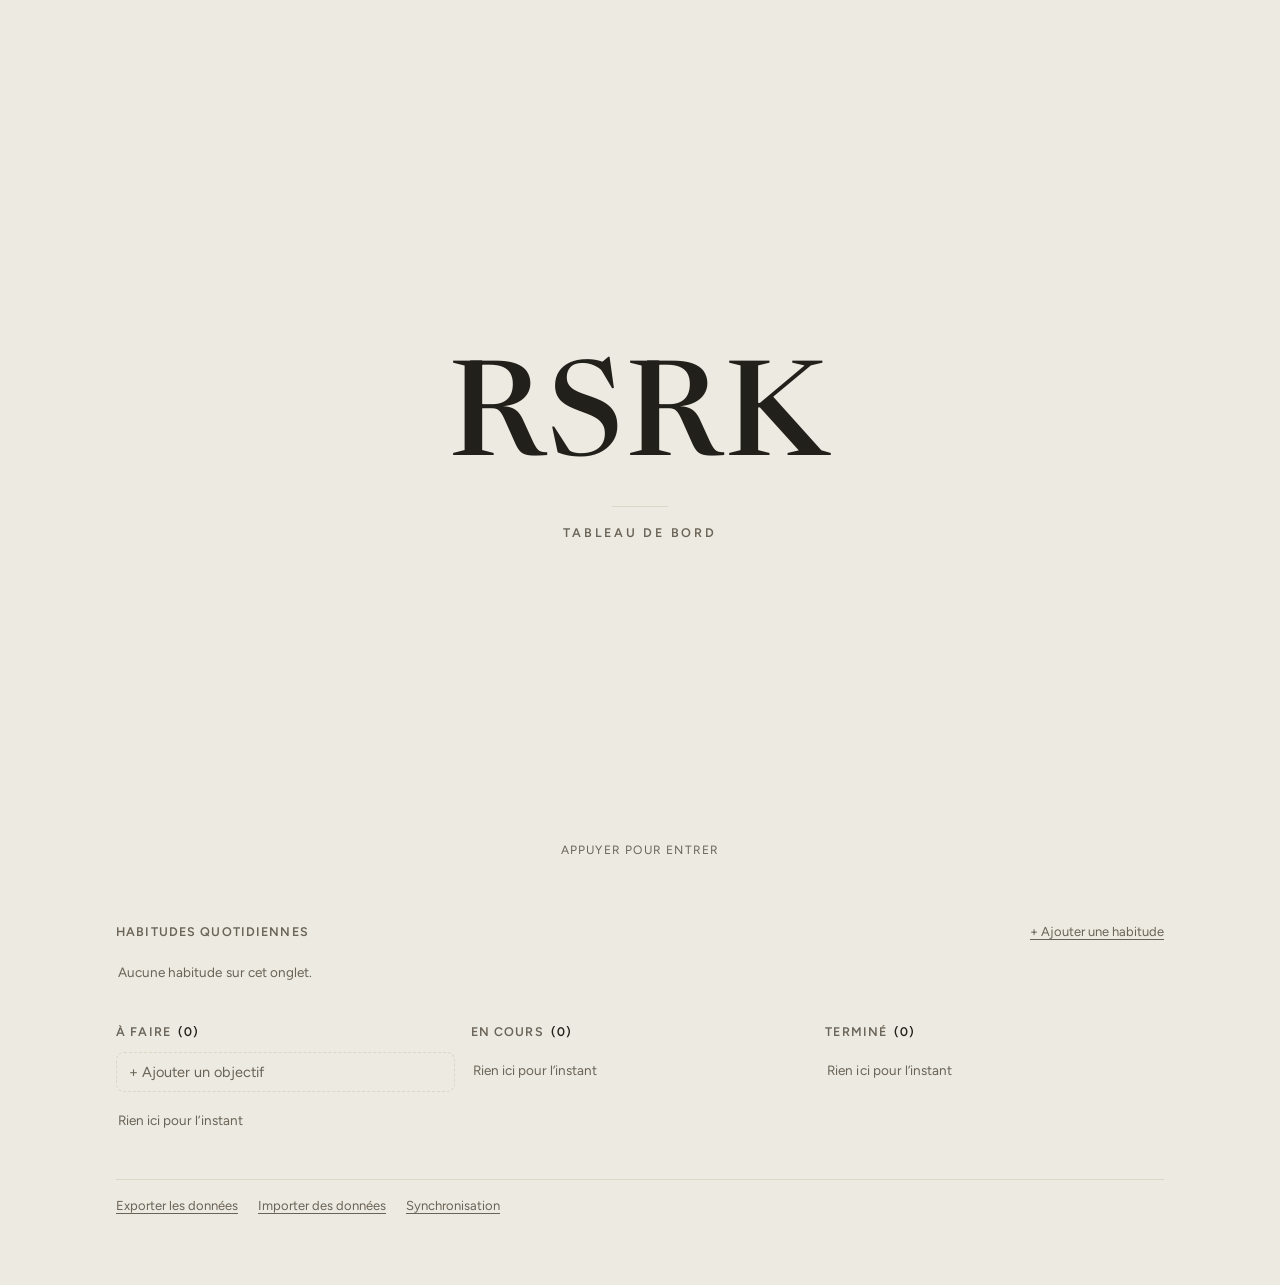
==== commit fb4eed01: "RSRK : synchronisation entre appareils Co-Authored-By: Claude Opus 5.5 <noreply@anthropic.com>" ====
--- a/rsrk/index.html
+++ b/rsrk/index.html
@@ -615,7 +615,7 @@
 <script>window.RSRK_SEED = {"tabs":{"perso":{"name":"Perso","color":"#22463B","order":0,"createdAt":1},"marque":{"name":"Marque RSRK","color":"#B4552C","order":1,"createdAt":2}},"goals":{},"habits":{},"expenses":{},"events":{}};</script>
 <script>
 // Base de données locale : remplace celle de l'artefact claude.ai.
-// Tout est enregistré sur cet ordinateur (localStorage), sans serveur ni connexion.
+// Les données sont enregistrées sur l'appareil (localStorage) ; sync.js les aligne entre appareils.
 (function(){
   var KEY = 'rsrk-db';
   var COLLECTIONS = ['tabs','goals','habits','expenses','events'];
@@ -631,17 +631,40 @@
     return target;
   }
 
+  // _meta garde la date de dernière modification (u) ou de suppression (d) de chaque document,
+  // ce qui permet de fusionner deux appareils sans perdre de changement.
+  function normalize(s){
+    s = isObject(s) ? s : {};
+    COLLECTIONS.forEach(function(c){ if(!isObject(s[c])) s[c] = {}; });
+    if(!isObject(s._meta)) s._meta = {};
+    if(!isObject(s._meta.u)) s._meta.u = {};
+    if(!isObject(s._meta.d)) s._meta.d = {};
+    return s;
+  }
+
+  function touch(name, id){
+    state._meta.u[name + '/' + id] = Date.now();
+    delete state._meta.d[name + '/' + id];
+  }
+  function bury(name, id){
+    state._meta.d[name + '/' + id] = Date.now();
+    delete state._meta.u[name + '/' + id];
+  }
+
   function load(){
     var raw = localStorage.getItem(KEY);
-    // premier lancement : on part des données importées de l'artefact
-    state = raw ? JSON.parse(raw) : clone(window.RSRK_SEED || {});
-    COLLECTIONS.forEach(function(c){ if(!state[c]) state[c] = {}; });
-    if(!raw) save();
-  }
-
-  function save(){
+    // premier lancement : on part des données fournies avec l'application
+    state = normalize(raw ? JSON.parse(raw) : clone(window.RSRK_SEED || {}));
+    if(!raw) persist();
+  }
+
+  function persist(){
     try { localStorage.setItem(KEY, JSON.stringify(state)); }
     catch(err){ alert('Enregistrement impossible : ' + err.message); }
+  }
+
+  function save(){
+    persist();
     if(window.RSRK_ON_SAVE) window.RSRK_ON_SAVE();
   }
 
@@ -685,7 +708,7 @@
       },
       add: function(data){
         var id = newId();
-        state[name][id] = clone(data);
+        state[name][id] = clone(data); touch(name, id);
         // la page lit l'identifiant avant le rafraîchissement, comme sur l'artefact
         return Promise.resolve({id: id}).then(function(ref){
           setTimeout(function(){ commit(name); }, 0);
@@ -699,17 +722,28 @@
     var parts = path.split('/'), name = parts[0], id = parts[1];
     function later(){ return Promise.resolve().then(function(){ setTimeout(function(){ commit(name); }, 0); }); }
     return {
-      set: function(data){ state[name][id] = clone(data); return later(); },
-      update: function(patch){ if(state[name][id]) merge(state[name][id], clone(patch)); return later(); },
-      delete: function(){ delete state[name][id]; return later(); }
+      set: function(data){ state[name][id] = clone(data); touch(name, id); return later(); },
+      update: function(patch){
+        if(state[name][id]){ merge(state[name][id], clone(patch)); touch(name, id); }
+        return later();
+      },
+      delete: function(){ delete state[name][id]; bury(name, id); return later(); }
     };
   }
 
   // une autre fenêtre de l'application a modifié les données
   window.addEventListener('storage', function(e){
     if(e.key !== KEY || !e.newValue) return;
-    state = JSON.parse(e.newValue); notify();
+    state = normalize(JSON.parse(e.newValue)); notify();
   });
+
+  // accès pour la synchronisation : lire l'état, ou le remplacer sans le marquer comme modifié ici
+  window.RSRKDB = {
+    collections: COLLECTIONS,
+    normalize: normalize,
+    get: function(){ return state; },
+    replace: function(next){ state = normalize(next); persist(); notify(); }
+  };
 
   window.claude = {
     use: function(capability){
@@ -1635,9 +1669,145 @@
 })();
 </script>
 <script>
-// Export / import des données et notifications push (version iPhone).
+// Synchronisation entre appareils : l'état complet vit dans data/db.json du dépôt GitHub privé.
+// Chaque appareil envoie ses changements dès qu'ils arrivent et relit le fichier toutes les 4 secondes.
 (function(){
-  var DB_KEY = 'rsrk-db', CFG_KEY = 'rsrk-push', SYNCED_KEY = 'rsrk-push-synced';
+  var FILE = 'data/db.json';
+  var POLL_MS = 4000, PUSH_DELAY_MS = 800;
+  var db = window.RSRKDB;
+  var s = {sha: null, etag: null, remoteCanon: null, busy: false, again: false, timer: null, poller: null};
+  var getCfg = function(){ return null; }, onStatus = function(){};
+
+  // JSON à clés triées : deux états identiques donnent la même chaîne
+  function canon(v){
+    if(Array.isArray(v)) return '[' + v.map(canon).join(',') + ']';
+    if(v && typeof v === 'object'){
+      return '{' + Object.keys(v).sort().map(function(k){ return JSON.stringify(k) + ':' + canon(v[k]); }).join(',') + '}';
+    }
+    return JSON.stringify(v === undefined ? null : v);
+  }
+
+  function side(state, name, id){
+    var p = name + '/' + id, doc = state[name][id];
+    if(doc !== undefined) return {alive: true, doc: doc, time: state._meta.u[p] || 0};
+    if(state._meta.d[p]) return {alive: false, time: state._meta.d[p]};
+    return null;
+  }
+
+  // Fusion document par document : la modification (ou suppression) la plus récente l'emporte,
+  // à égalité c'est la version du dépôt, pour que tous les appareils convergent.
+  function merge(local, remote){
+    var out = db.normalize({});
+    var paths = {};
+    [local, remote].forEach(function(state){
+      db.collections.forEach(function(name){
+        Object.keys(state[name]).forEach(function(id){ paths[name + '/' + id] = true; });
+      });
+      Object.keys(state._meta.d).forEach(function(p){ paths[p] = true; });
+    });
+    Object.keys(paths).forEach(function(p){
+      var cut = p.indexOf('/'), name = p.slice(0, cut), id = p.slice(cut + 1);
+      if(db.collections.indexOf(name) === -1) return;
+      var l = side(local, name, id), r = side(remote, name, id);
+      var pick = !l ? r : !r ? l : (r.time >= l.time ? r : l);
+      if(pick.alive){
+        out[name][id] = pick.doc;
+        if(pick.time) out._meta.u[p] = pick.time;
+      } else {
+        out._meta.d[p] = pick.time;
+      }
+    });
+    return out;
+  }
+
+  function enc(str){ return btoa(unescape(encodeURIComponent(str))); }
+  function dec(b64){ return decodeURIComponent(escape(atob(b64.replace(/\s/g, '')))); }
+
+  function api(cfg, method, body, headers){
+    headers = headers || {};
+    headers['Authorization'] = 'Bearer ' + cfg.token;
+    headers['Accept'] = 'application/vnd.github+json';
+    return fetch('https://api.github.com/repos/' + cfg.repo + '/contents/' + FILE, {
+      method: method, cache: 'no-store', headers: headers,
+      body: body ? JSON.stringify(body) : undefined
+    });
+  }
+
+  function apiError(r){
+    if(r.status === 401) return new Error('jeton GitHub refusé (expiré ou mal copié)');
+    if(r.status === 403 || r.status === 404) return new Error('dépôt introuvable ou jeton sans droit d’écriture (' + r.status + ')');
+    return new Error('GitHub a répondu ' + r.status);
+  }
+
+  function pull(cfg){
+    return api(cfg, 'GET', null, s.etag ? {'If-None-Match': s.etag} : {}).then(function(r){
+      if(r.status === 304) return;
+      if(r.status === 404){ s.sha = null; s.etag = null; s.remoteCanon = ''; return; }
+      if(!r.ok) throw apiError(r);
+      return r.json().then(function(file){
+        var remote = db.normalize(JSON.parse(dec(file.content)));
+        var merged = merge(db.get(), remote);
+        if(canon(merged) !== canon(db.get())) db.replace(merged);
+        s.sha = file.sha; s.etag = r.headers.get('ETag'); s.remoteCanon = canon(remote);
+      });
+    });
+  }
+
+  function push(cfg){
+    var local = canon(db.get());
+    if(local === s.remoteCanon) return;
+    var body = {message: 'sync', content: enc(JSON.stringify(db.get()))};
+    if(s.sha) body.sha = s.sha;
+    return api(cfg, 'PUT', body).then(function(r){
+      // un autre appareil a écrit entre-temps : on relit, on fusionne et on renvoie
+      if(r.status === 409 || r.status === 422){ s.etag = null; s.again = true; return; }
+      if(!r.ok) throw apiError(r);
+      return r.json().then(function(res){
+        s.sha = res.content.sha; s.etag = null; s.remoteCanon = local;
+      });
+    });
+  }
+
+  function run(){
+    var cfg = getCfg();
+    if(!cfg) return Promise.resolve();
+    if(s.busy){ s.again = true; return Promise.resolve(); }
+    s.busy = true;
+    return pull(cfg).then(function(){ return push(cfg); }).then(function(){
+      onStatus({ok: true, at: Date.now()});
+    }, function(err){
+      onStatus({ok: false, error: (err && err.message) || 'connexion impossible'});
+    }).then(function(){
+      s.busy = false;
+      if(s.again){ s.again = false; return run(); }
+    });
+  }
+
+  function reset(){ s.sha = null; s.etag = null; s.remoteCanon = null; }
+
+  function start(options){
+    getCfg = options.getCfg; onStatus = options.onStatus || onStatus;
+    window.RSRK_ON_SAVE = function(){
+      clearTimeout(s.timer);
+      s.timer = setTimeout(run, PUSH_DELAY_MS);
+    };
+    s.poller = setInterval(function(){
+      if(typeof document === 'undefined' || !document.hidden) run();
+    }, POLL_MS);
+    if(typeof document !== 'undefined'){
+      document.addEventListener('visibilitychange', function(){ if(!document.hidden) run(); });
+    }
+    window.addEventListener('online', run);
+    return run();
+  }
+
+  window.RSRKSYNC = {start: start, run: run, reset: reset, merge: merge, canon: canon};
+})();
+</script>
+<script>
+// Pied de page : export / import, synchronisation entre appareils, notifications push (iPhone).
+(function(){
+  var DB_KEY = 'rsrk-db', CFG_KEY = 'rsrk-push';
   var VAPID_PUBLIC = 'BB5TqxthPqWhxByrYfBvg_GD1Nc7U_wBmJit5q_-JSS7wNjlT5kFxUp4mqqXrAR6K5emm1QqEQJcydl1uudbZB0';
   var DEFAULT_REPO = 'gerald-rs/rsrk-push';
   var hosted = location.protocol === 'https:';
@@ -1650,13 +1820,15 @@
   function getCfg(){ try { return JSON.parse(localStorage.getItem(CFG_KEY)) || null; } catch(e){ return null; } }
   function setCfg(cfg){
     if(cfg) localStorage.setItem(CFG_KEY, JSON.stringify(cfg));
-    else { localStorage.removeItem(CFG_KEY); localStorage.removeItem(SYNCED_KEY); }
+    else localStorage.removeItem(CFG_KEY);
   }
 
   // ---------- pied de page ----------
   var style = document.createElement('style');
   style.textContent =
-    '.app-foot{display:flex;flex-wrap:wrap;gap:8px 20px;margin-top:40px;padding-top:18px;border-top:1px solid var(--line);}' +
+    '.app-foot{display:flex;flex-wrap:wrap;align-items:baseline;gap:8px 20px;margin-top:40px;padding-top:18px;border-top:1px solid var(--line);}' +
+    '.app-foot .sync-state{font-size:13px;color:var(--ink-muted);margin-left:auto;font-variant-numeric:tabular-nums;}' +
+    '.app-foot .sync-state.err{color:var(--critical);}' +
     '.modal p.hint{font-size:14px;color:var(--ink-muted);margin:0 0 14px;line-height:1.5;}' +
     '.modal p.status{font-size:14px;margin:12px 0 0;line-height:1.5;}' +
     '.modal p.status.err{color:var(--critical);}';
@@ -1669,14 +1841,27 @@
   }
   footLink('Exporter les données', exportData);
   footLink('Importer des données', importData);
+  footLink('Synchronisation', openSyncModal);
   if(hosted) footLink('Notifications', openPushModal);
+  var syncState = document.createElement('span'); syncState.className = 'sync-state';
+  foot.appendChild(syncState);
   document.querySelector('.app').appendChild(foot);
+
+  var lastStatus = null;
+  function showStatus(st){
+    lastStatus = st;
+    if(!getCfg()){ syncState.textContent = ''; return; }
+    syncState.className = 'sync-state' + (st.ok ? '' : ' err');
+    syncState.textContent = st.ok
+      ? 'Synchronisé · ' + new Date(st.at).toLocaleTimeString('fr-FR', {hour: '2-digit', minute: '2-digit'})
+      : 'Non synchronisé : ' + st.error;
+  }
 
   // ---------- export / import ----------
   function exportData(){
     var d = new Date();
     var name = 'rsrk-donnees-' + d.getFullYear() + '-' + ('0' + (d.getMonth()+1)).slice(-2) + '-' + ('0' + d.getDate()).slice(-2) + '.json';
-    var json = JSON.stringify(JSON.parse(localStorage.getItem(DB_KEY) || '{}'), null, 2);
+    var json = JSON.stringify(window.RSRKDB.get(), null, 2);
     // sur iPhone, la feuille de partage permet d'enregistrer dans Fichiers ou d'envoyer par AirDrop
     if('standalone' in navigator && navigator.canShare){
       var file = new File([json], name, {type: 'application/json'});
@@ -1698,85 +1883,89 @@
       file.text().then(function(txt){
         var data = JSON.parse(txt);
         if(!data || typeof data.tabs !== 'object' || typeof data.goals !== 'object') throw new Error('format inattendu');
-        if(!confirm('Remplacer toutes les données de cet appareil par celles du fichier ?')) return;
+        if(!confirm('Remplacer les données de cet appareil par celles du fichier ?')) return;
+        // les documents importés sont datés de maintenant : ils l'emportent à la prochaine synchronisation
+        data = window.RSRKDB.normalize(data);
+        var now = Date.now();
+        window.RSRKDB.collections.forEach(function(c){
+          Object.keys(data[c]).forEach(function(id){ data._meta.u[c + '/' + id] = now; });
+        });
         localStorage.setItem(DB_KEY, JSON.stringify(data));
-        localStorage.removeItem(SYNCED_KEY);
         location.reload();
       }).catch(function(err){ alert('Fichier illisible : ' + err.message); });
     });
     input.click();
   }
 
-  // ---------- dépôt privé GitHub (agenda + abonnement) ----------
+  // ---------- synchronisation ----------
+  function openSyncModal(){
+    var cfg = getCfg();
+    modal.innerHTML =
+      '<h3>Synchronisation</h3>' +
+      '<p class="hint">Garde cet appareil identique aux autres, en quelques secondes. Les données sont enregistrées dans ton dépôt GitHub privé ; saisis le même dépôt et le même jeton sur chaque appareil.</p>' +
+      '<div class="field"><label>Dépôt privé</label><input type="text" id="yRepo" autocapitalize="off" autocorrect="off" spellcheck="false"></div>' +
+      '<div class="field"><label>Jeton GitHub</label><input type="text" id="yToken" autocapitalize="off" autocorrect="off" spellcheck="false" placeholder="github_pat_…"></div>' +
+      '<p class="status" id="yStatus"></p>' +
+      '<div class="modal-actions">' +
+        (cfg ? '<button class="btn text" id="yOff">Désactiver</button>' : '') +
+        '<span style="flex:1"></span>' +
+        '<button class="btn ghost" id="yCancel">Fermer</button>' +
+        '<button class="btn primary" id="ySave">' + (cfg ? 'Enregistrer' : 'Activer') + '</button>' +
+      '</div>';
+    var status = document.getElementById('yStatus');
+    function say(text, isErr){ status.textContent = text; status.className = 'status' + (isErr ? ' err' : ''); }
+    document.getElementById('yRepo').value = cfg ? cfg.repo : DEFAULT_REPO;
+    document.getElementById('yToken').value = cfg ? cfg.token : '';
+    if(cfg && lastStatus) say(lastStatus.ok ? 'Synchronisation active.' : 'Échec : ' + lastStatus.error + '.', !lastStatus.ok);
+    overlay.hidden = false;
+    document.getElementById('yCancel').addEventListener('click', closeModal);
+
+    document.getElementById('ySave').addEventListener('click', function(){
+      var next = cfg ? JSON.parse(JSON.stringify(cfg)) : {};
+      next.repo = document.getElementById('yRepo').value.trim().replace(/^https:\/\/github\.com\//, '').replace(/\/$/, '');
+      next.token = document.getElementById('yToken').value.trim();
+      if(!/^[^\/\s]+\/[^\/\s]+$/.test(next.repo) || !next.token){ say('Indique le dépôt (compte/nom) et le jeton.', true); return; }
+      say('Connexion…');
+      setCfg(next); cfg = next;
+      window.RSRKSYNC.reset();
+      window.RSRKSYNC.run().then(function(){
+        if(lastStatus && lastStatus.ok) say('Synchronisation active.');
+        else say('Échec : ' + (lastStatus ? lastStatus.error : 'connexion impossible') + '.', true);
+      });
+    });
+
+    if(cfg) document.getElementById('yOff').addEventListener('click', function(){
+      setCfg(null); window.RSRKSYNC.reset(); syncState.textContent = ''; closeModal();
+    });
+  }
+
+  // ---------- notifications ----------
   function b64(str){ return btoa(unescape(encodeURIComponent(str))); }
 
-  function gh(cfg, file, method, body){
-    return fetch('https://api.github.com/repos/' + cfg.repo + '/contents/' + file, {
-      method: method, cache: 'no-store',
-      headers: {'Authorization': 'Bearer ' + cfg.token, 'Accept': 'application/vnd.github+json'},
-      body: body ? JSON.stringify(body) : undefined
-    });
-  }
-
-  function ghError(r){
-    if(r.status === 401) return new Error('jeton GitHub refusé (expiré ou mal copié).');
-    if(r.status === 403 || r.status === 404) return new Error('dépôt introuvable ou jeton sans droit d’écriture (' + r.status + ').');
-    return new Error('GitHub a répondu ' + r.status + '.');
-  }
-
-  function putFile(cfg, file, obj){
-    return gh(cfg, file, 'GET').then(function(r){
-      // 404 : le fichier n'existe pas encore (si c'est le dépôt qui manque, l'écriture le dira)
+  function putSubscription(cfg, value){
+    var url = 'https://api.github.com/repos/' + cfg.repo + '/contents/data/subscription.json';
+    var headers = {'Authorization': 'Bearer ' + cfg.token, 'Accept': 'application/vnd.github+json'};
+    return fetch(url, {cache: 'no-store', headers: headers}).then(function(r){
       if(r.status === 404) return null;
-      if(!r.ok) throw ghError(r);
+      if(!r.ok) throw new Error('GitHub a répondu ' + r.status);
       return r.json();
     }).then(function(cur){
-      var body = {message: 'maj ' + file, content: b64(JSON.stringify(obj, null, 2) + '\n')};
+      var body = {message: 'abonnement', content: b64(JSON.stringify({subscription: value, updatedAt: Date.now()}, null, 2) + '\n')};
       if(cur && cur.sha) body.sha = cur.sha;
-      return gh(cfg, file, 'PUT', body);
-    }).then(function(r){ if(!r.ok) throw ghError(r); });
-  }
-
-  function eventsPayload(){
-    var db = JSON.parse(localStorage.getItem(DB_KEY) || '{}'), col = db.events || {};
-    return Object.keys(col).sort().map(function(id){
-      var e = col[id];
-      return {title: e.title || '', date: e.date || '', time: e.time || '', repeatYearly: !!e.repeatYearly};
-    });
-  }
-
-  function syncEvents(){
-    var cfg = getCfg();
-    if(!cfg) return Promise.resolve();
-    var payload = eventsPayload(), json = JSON.stringify(payload);
-    if(localStorage.getItem(SYNCED_KEY) === json) return Promise.resolve();
-    return putFile(cfg, 'data/events.json', payload).then(function(){
-      localStorage.setItem(SYNCED_KEY, json);
-      cfg.syncError = ''; cfg.syncedAt = Date.now(); setCfg(cfg);
-    }, function(err){
-      cfg.syncError = err.message; setCfg(cfg);
-      throw err;
-    });
-  }
-
-  var syncTimer = null;
-  window.RSRK_ON_SAVE = function(){
-    if(!getCfg()) return;
-    clearTimeout(syncTimer);
-    syncTimer = setTimeout(function(){ syncEvents().catch(function(){}); }, 4000);
-  };
-
-  // ---------- notifications ----------
+      return fetch(url, {method: 'PUT', headers: headers, body: JSON.stringify(body)});
+    }).then(function(r){ if(!r.ok) throw new Error('GitHub a répondu ' + r.status); });
+  }
+
   function keyBytes(b64url){
-    var s = atob(b64url.replace(/-/g, '+').replace(/_/g, '/'));
-    var out = new Uint8Array(s.length);
-    for(var i = 0; i < s.length; i++) out[i] = s.charCodeAt(i);
+    var str = atob(b64url.replace(/-/g, '+').replace(/_/g, '/'));
+    var out = new Uint8Array(str.length);
+    for(var i = 0; i < str.length; i++) out[i] = str.charCodeAt(i);
     return out;
   }
 
   function subscribe(){
     return Notification.requestPermission().then(function(p){
-      if(p !== 'granted') throw new Error('notifications refusées. Autorise-les dans Réglages › Notifications › RSRK.');
+      if(p !== 'granted') throw new Error('notifications refusées. Autorise-les dans Réglages › Notifications › RSRK');
       return navigator.serviceWorker.ready;
     }).then(function(reg){
       return reg.pushManager.subscribe({userVisibleOnly: true, applicationServerKey: keyBytes(VAPID_PUBLIC)});
@@ -1785,79 +1974,65 @@
 
   function openPushModal(){
     var cfg = getCfg();
-    if(!canPush){
-      modal.innerHTML =
-        '<h3>Notifications</h3>' +
-        '<p class="hint">Sur iPhone, les notifications ne fonctionnent que depuis l’application installée : dans Safari, touche Partager puis « Sur l’écran d’accueil », et ouvre RSRK depuis son icône.</p>' +
-        '<div class="modal-actions"><span style="flex:1"></span><button class="btn ghost" id="pCancel">Fermer</button></div>';
-      overlay.hidden = false;
-      document.getElementById('pCancel').addEventListener('click', closeModal);
-      return;
-    }
+    var hint = !canPush
+      ? 'Sur iPhone, les notifications ne fonctionnent que depuis l’application installée : dans Safari, touche Partager puis « Sur l’écran d’accueil », et ouvre RSRK depuis son icône.'
+      : !cfg
+        ? 'Active d’abord la synchronisation : les notifications sont préparées à partir de l’agenda synchronisé.'
+        : 'Rappels à 8 h et 14 h, et chaque matin où l’agenda contient un événement.';
+    var ready = canPush && cfg, on = ready && cfg.endpoint;
     modal.innerHTML =
       '<h3>Notifications</h3>' +
-      '<p class="hint">Rappels à 8 h et 14 h, et chaque matin où l’agenda contient un événement. L’agenda de cet appareil est copié dans ton dépôt GitHub privé pour préparer les envois.</p>' +
-      '<div class="field"><label>Dépôt privé</label><input type="text" id="pRepo" autocapitalize="off" autocorrect="off" spellcheck="false"></div>' +
-      '<div class="field"><label>Jeton GitHub</label><input type="text" id="pToken" autocapitalize="off" autocorrect="off" spellcheck="false" placeholder="github_pat_…"></div>' +
+      '<p class="hint">' + hint + '</p>' +
       '<p class="status" id="pStatus"></p>' +
       '<div class="modal-actions">' +
-        (cfg ? '<button class="btn text" id="pOff">Désactiver</button>' : '') +
+        (on ? '<button class="btn text" id="pOff">Désactiver</button>' : '') +
         '<span style="flex:1"></span>' +
         '<button class="btn ghost" id="pCancel">Fermer</button>' +
-        '<button class="btn primary" id="pSave">' + (cfg ? 'Réactiver' : 'Activer') + '</button>' +
+        (ready ? '<button class="btn primary" id="pSave">' + (on ? 'Réactiver' : 'Activer') + '</button>' : '') +
       '</div>';
     var status = document.getElementById('pStatus');
     function say(text, isErr){ status.textContent = text; status.className = 'status' + (isErr ? ' err' : ''); }
-    document.getElementById('pRepo').value = cfg ? cfg.repo : DEFAULT_REPO;
-    document.getElementById('pToken').value = cfg ? cfg.token : '';
-    if(cfg) say(cfg.syncError
-      ? 'Activées, mais la dernière copie de l’agenda a échoué : ' + cfg.syncError
-      : 'Activées sur cet appareil.', !!cfg.syncError);
+    if(on) say('Activées sur cet appareil.');
     overlay.hidden = false;
     document.getElementById('pCancel').addEventListener('click', closeModal);
+    if(!ready) return;
 
     document.getElementById('pSave').addEventListener('click', function(){
-      var next = {
-        repo: document.getElementById('pRepo').value.trim().replace(/^https:\/\/github\.com\//, '').replace(/\/$/, ''),
-        token: document.getElementById('pToken').value.trim()
-      };
-      if(!/^[^\/\s]+\/[^\/\s]+$/.test(next.repo) || !next.token){ say('Indique le dépôt (compte/nom) et le jeton.', true); return; }
       say('Activation…');
       subscribe().then(function(sub){
-        next.endpoint = sub.endpoint;
-        return putFile(next, 'data/subscription.json', {subscription: sub.toJSON(), updatedAt: Date.now()});
+        cfg.endpoint = sub.endpoint;
+        return putSubscription(cfg, sub.toJSON());
       }).then(function(){
-        setCfg(next);
-        localStorage.removeItem(SYNCED_KEY);
-        return syncEvents();
-      }).then(function(){
+        setCfg(cfg);
         say('Activées. Une notification de test arrive d’ici une à deux minutes.');
-      }).catch(function(err){ say('Échec : ' + err.message, true); });
-    });
-
-    if(cfg) document.getElementById('pOff').addEventListener('click', function(){
+      }).catch(function(err){ say('Échec : ' + err.message + '.', true); });
+    });
+
+    if(on) document.getElementById('pOff').addEventListener('click', function(){
       say('Désactivation…');
       navigator.serviceWorker.ready.then(function(reg){ return reg.pushManager.getSubscription(); })
         .then(function(sub){ if(sub) return sub.unsubscribe(); })
-        .then(function(){ return putFile(cfg, 'data/subscription.json', {subscription: null, updatedAt: Date.now()}); })
-        .then(function(){ setCfg(null); closeModal(); })
-        .catch(function(err){ say('Échec : ' + err.message, true); });
+        .then(function(){ return putSubscription(cfg, null); })
+        .then(function(){ delete cfg.endpoint; setCfg(cfg); closeModal(); })
+        .catch(function(err){ say('Échec : ' + err.message + '.', true); });
     });
   }
 
   // ---------- démarrage ----------
+  window.RSRKSYNC.start({getCfg: getCfg, onStatus: showStatus});
+
   if(hosted && 'serviceWorker' in navigator){
     navigator.serviceWorker.register('sw.js').then(function(){
       var cfg = getCfg();
-      if(!cfg || !canPush) return;
+      if(!cfg || !cfg.endpoint || !canPush) return;
       // iOS renouvelle parfois l'abonnement : on republie l'adresse si elle a changé
       return navigator.serviceWorker.ready.then(function(reg){ return reg.pushManager.getSubscription(); })
         .then(function(sub){
           if(sub && sub.endpoint !== cfg.endpoint){
             cfg.endpoint = sub.endpoint; setCfg(cfg);
-            return putFile(cfg, 'data/subscription.json', {subscription: sub.toJSON(), updatedAt: Date.now()});
+            return putSubscription(cfg, sub.toJSON());
           }
-        }).then(syncEvents);
+        });
     }).catch(function(){});
   }
 })();
